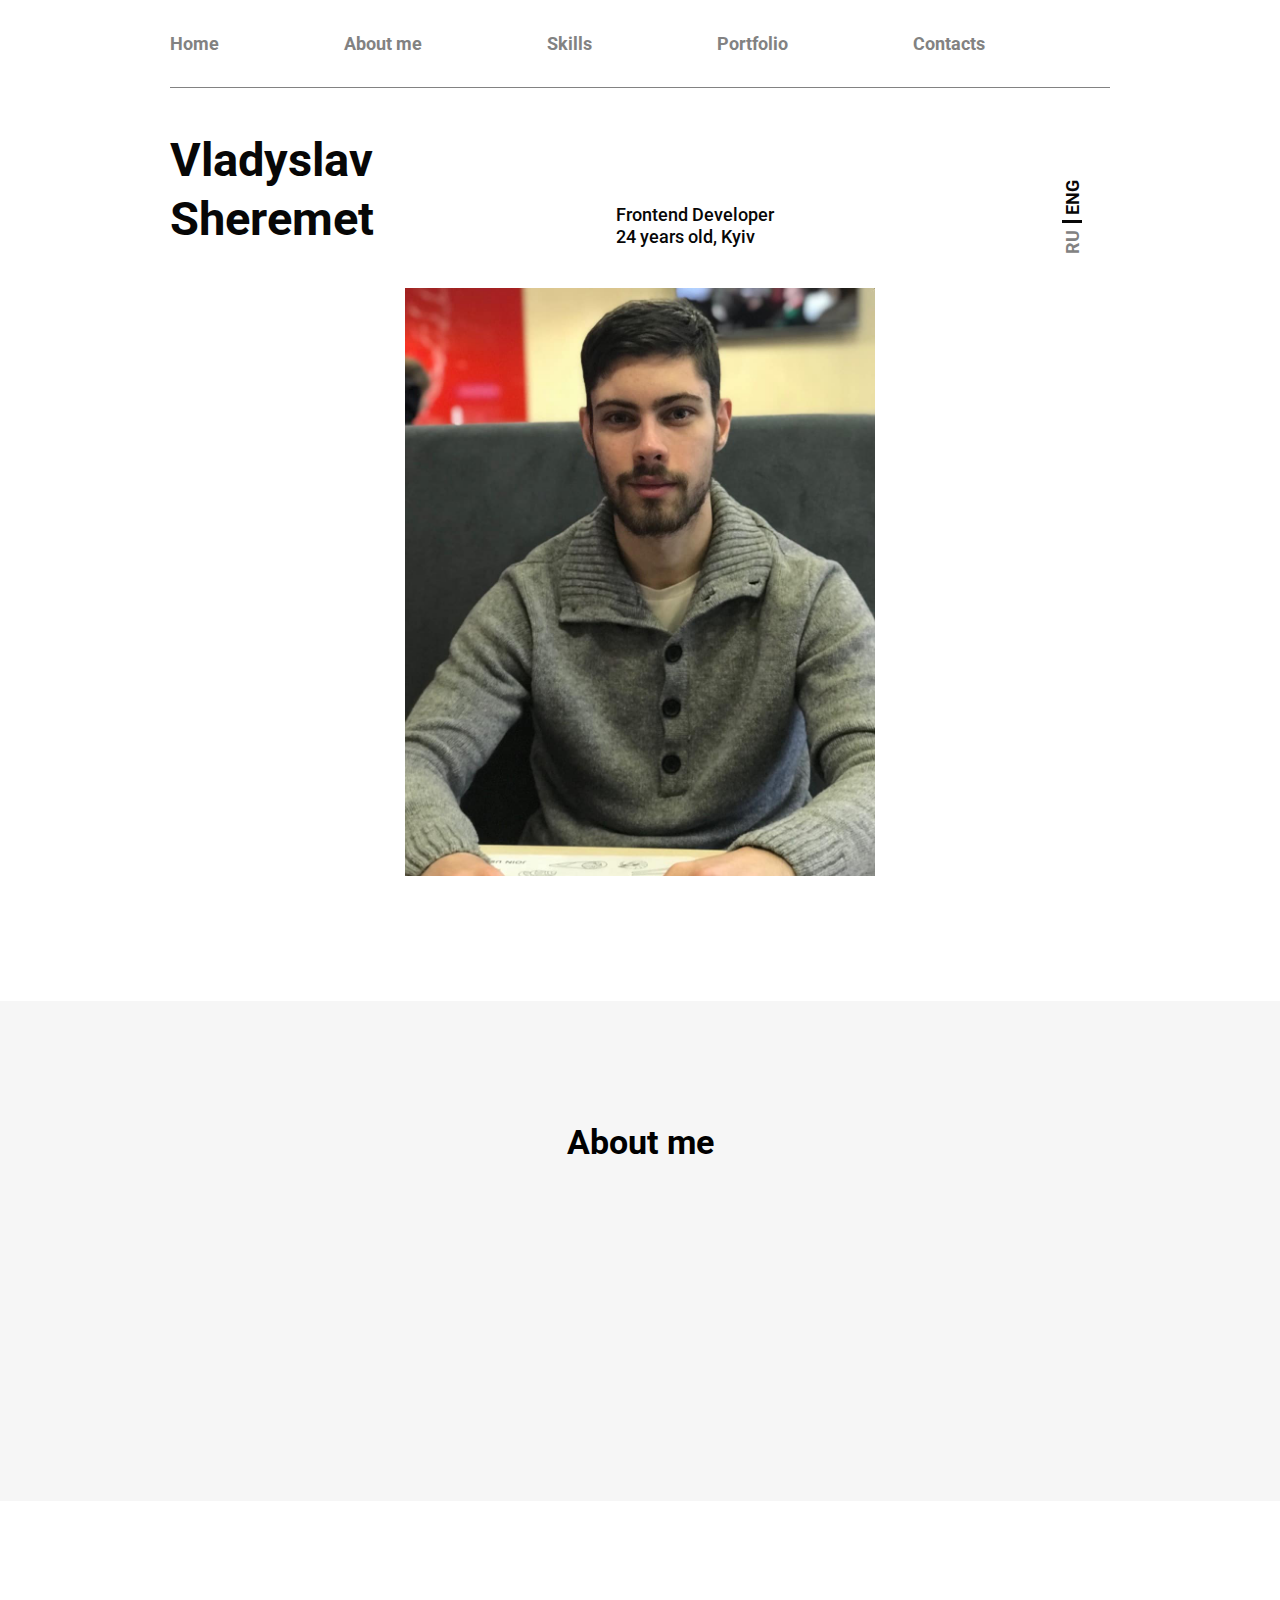
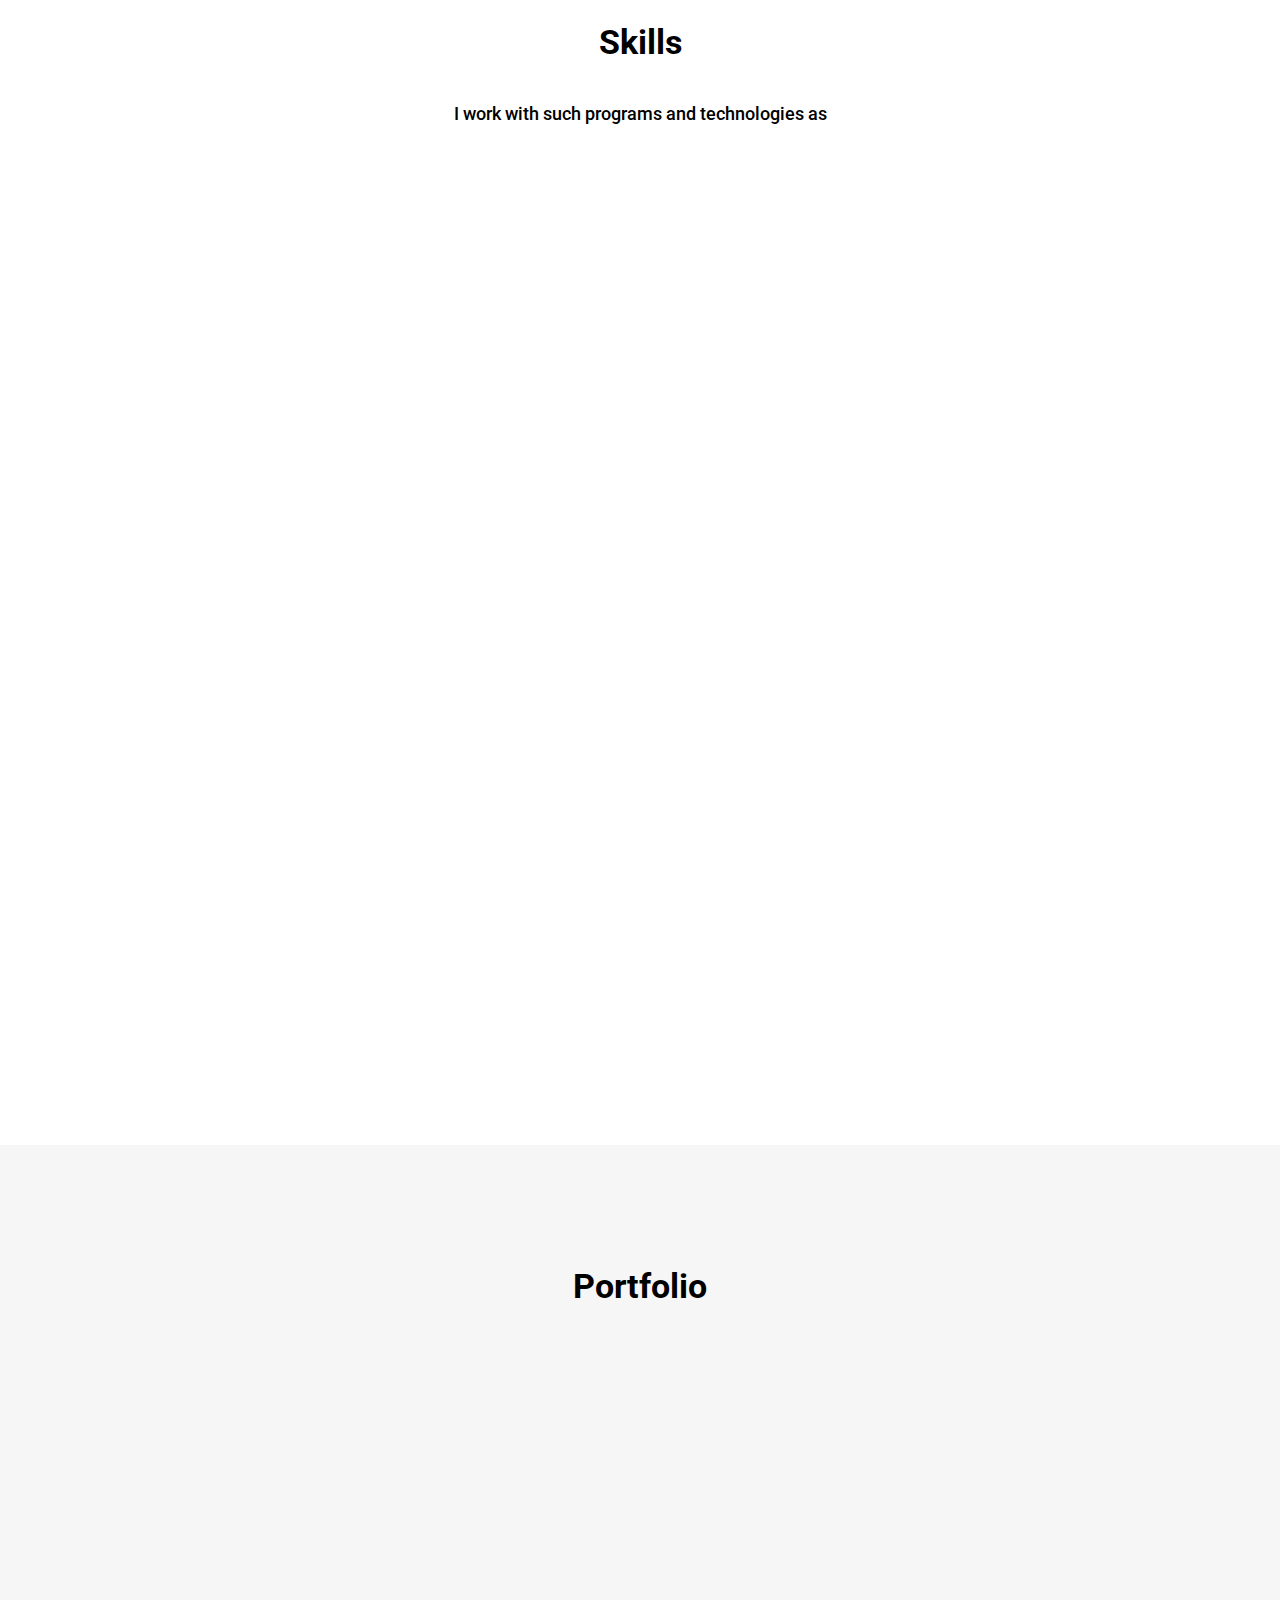
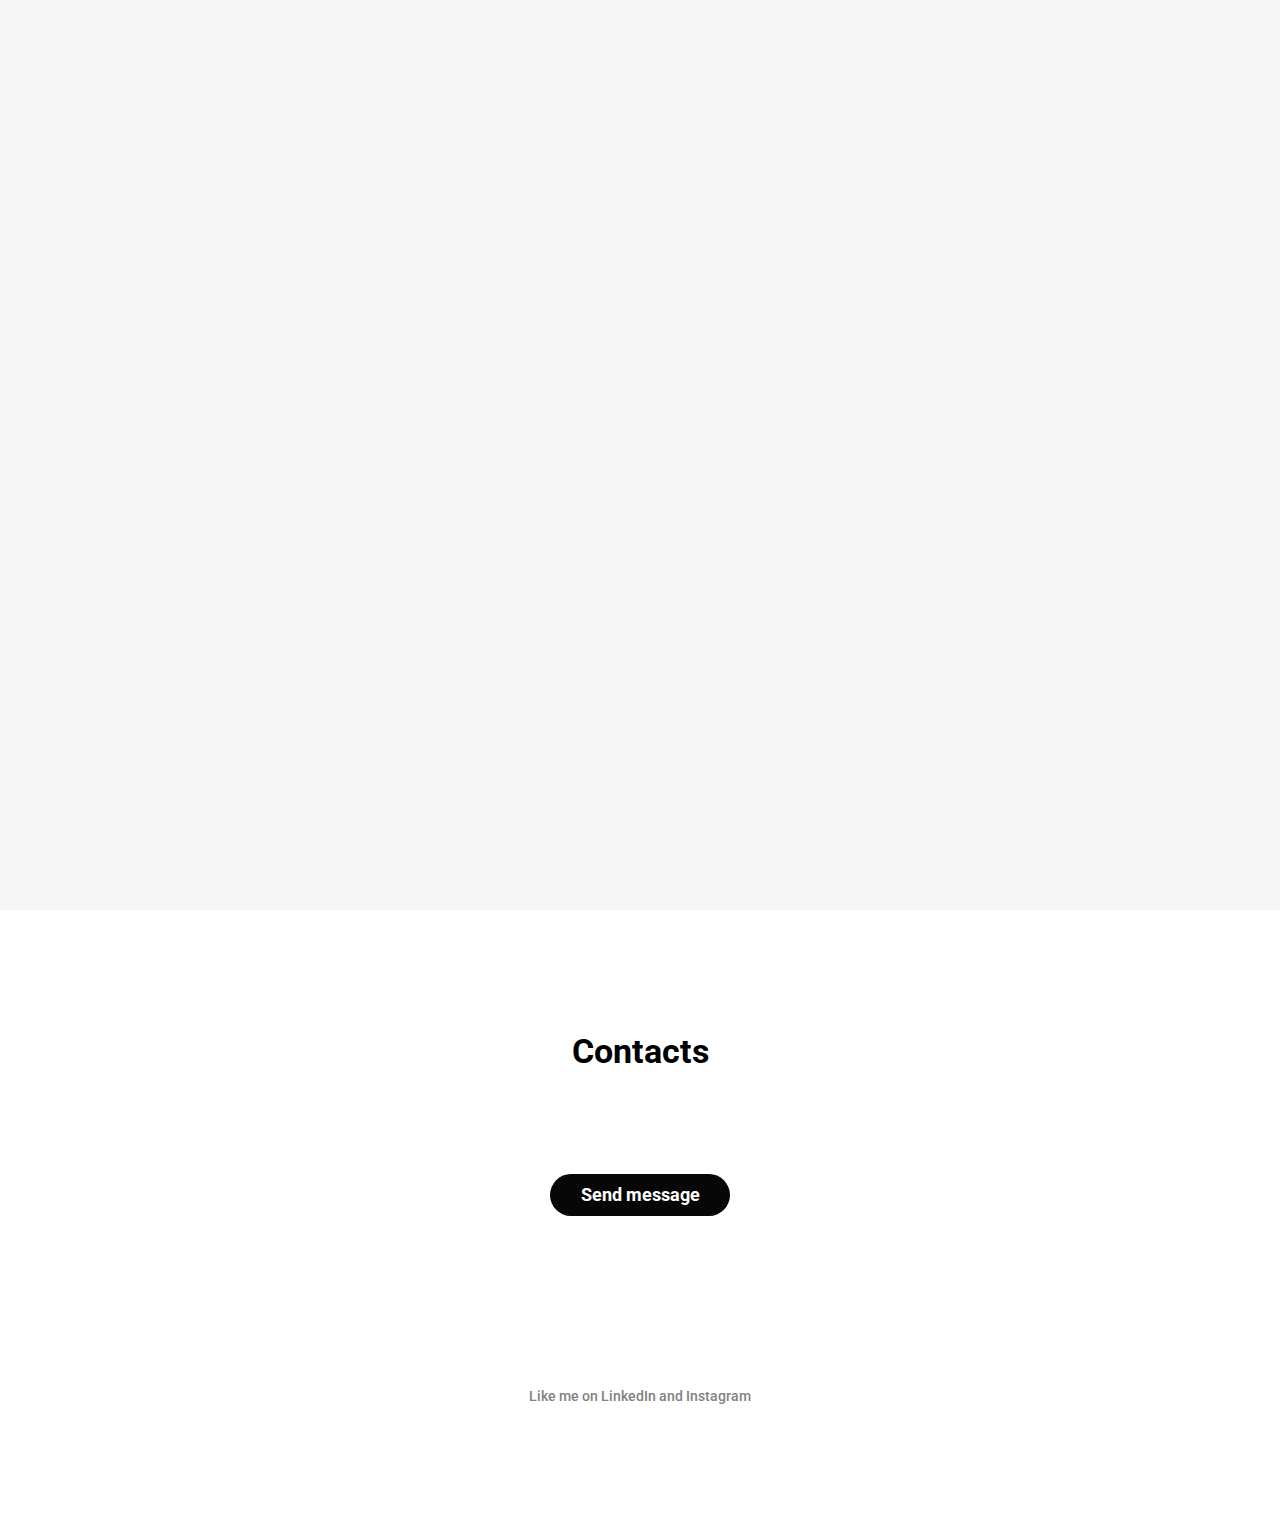
==== index.html @ 43b487a8 "text" ====
<!DOCTYPE html>
<html lang="en">
<head>
	<meta charset="UTF-8">
	<meta name="viewport" content="width=device-width, initial-scale=1.0">
	<title>Portfolio</title>
	<link rel="shortcut icon" type="image/ico" href="img/favicon.svg"/>
	<link href="https://fonts.googleapis.com/css2?family=Roboto:wght@500;700&display=swap&subset=cyrillic" rel="stylesheet">
	<link rel="stylesheet" href="css/libs.min.css">
	<link rel="stylesheet" href="css/main.min.css">
</head>
<body>
	<header class="header">
		<div class="container">
			<nav class="menu" id="menu">
				<div id="btn_menu" class="icon icon-reorder"></div>
				<ul>
					<li><a href="#">Home</a></li>
					<li><a href="#about">About me</a></li>
					<li><a href="#skills">Skills</a></li>
					<li><a href="#portfolio">Portfolio</a></li>
					<li><a href="#footer">Contacts</a></li>
					<li><div class="btn_wrapper_mob">
						<div class="btn_ru">
							<a class="exception" href="index_ru.html">RU</a>
						</div>
						<div class="btn_eng">
							<a href="#">ENG</a>
						</div>
					</div></li>
				</ul>
			</nav>
			<div class="main_info">
				<h1>Vladyslav Sheremet</h1>
				<div class="text_wrapper"><h2>Frontend Developer 24 years old, Kyiv</h2></div>
				<div class="btn_wrapper">
					<div class="btn_ru">
						<a href="index_ru.html">RU</a>
					</div>
					<div class="btn_eng">
						<a href="#">ENG</a>
					</div>
				</div>
			</div>
			<div class="img_wrapper"><img src="img/photo.jpg" alt=""></div>
		</div>
	</header>
	<section class="about" id="about">
		<div class="container flex_container">
			<h3>About me</h3>
			<p class="wow bounceInLeft">Hi, I'm Vlad - Frontend Developer from Kyiv. I'm interested in Web Development and everything connected with it. </p>
			<p class="wow bounceInRight">I'm working at my skills every day.</p>
			<p class="wow bounceInLeft">Ready to implement excellent projects with wonderful people.</p>
		</div>
	</section>
	<section class="skills" id="skills">
		<div class="container">
			<h3>Skills</h3>
			<p>I work with such programs and technologies as</p>
			<div class="skills_wrapper">
				<div class="item_skill wow bounceInLeft" id="html">
					<img src="img/html.png" alt="">
					<p>HTML 5</p>
					<div class="stars">
						<span class="icon icon-star"></span>
						<span class="icon icon-star"></span>
						<span class="icon icon-star"></span>
						<span class="icon icon-star"></span>
						<span class="icon icon-star default"></span>
					</div>
				</div>
				<div class="item_skill wow bounceInDown" id="css">
					<img src="img/css.png" alt="">
					<p>CSS 3</p>
					<div class="stars">
						<span class="icon icon-star"></span>
						<span class="icon icon-star"></span>
						<span class="icon icon-star"></span>
						<span class="icon icon-star"></span>
						<span class="icon icon-star default"></span>
					</div>
				</div>
				<div class="item_skill wow bounceInDown" id="js">
					<img src="img/js.png" alt="">
					<p>Java Script</p>
					<div class="stars">
						<span class="icon icon-star"></span>
						<span class="icon icon-star"></span>
						<span class="icon icon-star"></span>
						<span class="icon icon-star default"></span>
						<span class="icon icon-star default"></span>
					</div>
				</div>
				<div class="item_skill wow bounceInRight" id="git_hub">
					<img src="img/git_hub.png" alt="">
					<p>GitHub</p>
					<div class="stars">
						<span class="icon icon-star"></span>
						<span class="icon icon-star"></span>
						<span class="icon icon-star"></span>
						<span class="icon icon-star default"></span>
						<span class="icon icon-star default"></span>
					</div>
				</div>
				<div class="item_skill wow bounceInLeft" id="gulp">
					<img src="img/gulp.png" alt="">
					<p>Gulp</p>
					<div class="stars">
						<span class="icon icon-star"></span>
						<span class="icon icon-star"></span>
						<span class="icon icon-star"></span>
						<span class="icon icon-star default"></span>
						<span class="icon icon-star default"></span>
					</div>
				</div>
				<div class="item_skill wow bounceIn" id="bootstrap">
					<img src="img/bootstrap.png" alt="">
					<p>Bootstrap</p>
					<div class="stars">
						<span class="icon icon-star"></span>
						<span class="icon icon-star"></span>
						<span class="icon icon-star"></span>
						<span class="icon icon-star default"></span>
						<span class="icon icon-star default"></span>
					</div>
				</div>
				<div class="item_skill wow bounceIn" id="jquery">
					<img src="img/jquery.png" alt="">
					<p>JQuery</p>
					<div class="stars">
						<span class="icon icon-star"></span>
						<span class="icon icon-star"></span>
						<span class="icon icon-star"></span>
						<span class="icon icon-star default"></span>
						<span class="icon icon-star default"></span>
					</div>
				</div>
				<div class="item_skill wow bounceInRight" id="sass">
					<img src="img/sass.png" alt="">
					<p>SASS/SCSS</p>
					<div class="stars">
						<span class="icon icon-star"></span>
						<span class="icon icon-star"></span>
						<span class="icon icon-star"></span>
						<span class="icon icon-star default"></span>
						<span class="icon icon-star default"></span>
					</div>
				</div>
				<div class="item_skill wow bounceInUp" id="seo">
					<img src="img/seo.png" alt="">
					<p>SEO</p>
					<div class="stars">
						<span class="icon icon-star"></span>
						<span class="icon icon-star"></span>
						<span class="icon icon-star"></span>
						<span class="icon icon-star default"></span>
						<span class="icon icon-star default"></span>
					</div>
				</div>
			</div>
		</div>
	</section>
	<section class="portfolio" id="portfolio">
		<div class="container flex_container">
			<h3>Portfolio</h3>
			<div class="site wow bounceInLeft">
				<a href="https://vladyslav-sheremet.github.io/portfolio_1.github.io/" target="blanck"><img src="img/work_1.png" alt=""></a>
				<p>site</p>
			</div>
			<div class="site wow bounceInRight">
				<a href="https://vladyslav-sheremet.github.io/" target="blanck"><img src="img/work_2.png" alt=""></a>
				<p>site</p>
			</div>
		</div>
	</section>
	<footer class="footer" id="footer">
		<div class="container flex_container">
			<h3>Contacts</h3>
			<p class="wow tada">Want to know more or just chat? You are welcome!</p>
			<!-- <button>Send message</button> -->
			<a class="popup-with-form" href="#test-form">Send message</a>
			<ul>
				<li class="wow rotateIn"><a href="https://www.linkedin.com/in/владислав-шеремет-409b06158" class="icon icon-linkedin" target="blanck"></a></li>
				<li class="wow rotateIn"><a href="https://instagram.com/sheremet_vladislav?igshid=1hrshba5oxp11" class="icon icon-instagram" target="blanck"></a></li>
			</ul>
			<div class="text">Like me on LinkedIn and Instagram</div>
		</div>
	</footer>
	<form id="test-form" class="mfp-hide white-popup-block" action="https://formspree.io/vladyslavsheremetdeveloper@gmail.com" method="POST">
		<h4>Feedback Form</h4>
		<input type="text" placeholder="enter your name" name="user_name">
		<input type="email" placeholder="enter your email" name="user_email">
		<textarea placeholder="enter your text" name="user_text"></textarea>
		<input type="submit" value="send message">
		
	</form>
	<script src="https://ajax.googleapis.com/ajax/libs/jquery/3.4.1/jquery.min.js"></script>
	<script src="js/libs.min.js"></script>
	<script src="js/main.min.js"></script>
</body>
</html>
---- css/libs.min.css ----
/*!
Animate.css - http://daneden.me/animate
Licensed under the MIT license

Copyright (c) 2013 Daniel Eden

Permission is hereby granted, free of charge, to any person obtaining a copy of this software and associated documentation files (the "Software"), to deal in the Software without restriction, including without limitation the rights to use, copy, modify, merge, publish, distribute, sublicense, and/or sell copies of the Software, and to permit persons to whom the Software is furnished to do so, subject to the following conditions:

The above copyright notice and this permission notice shall be included in all copies or substantial portions of the Software.

THE SOFTWARE IS PROVIDED "AS IS", WITHOUT WARRANTY OF ANY KIND, EXPRESS OR IMPLIED, INCLUDING BUT NOT LIMITED TO THE WARRANTIES OF MERCHANTABILITY, FITNESS FOR A PARTICULAR PURPOSE AND NONINFRINGEMENT. IN NO EVENT SHALL THE AUTHORS OR COPYRIGHT HOLDERS BE LIABLE FOR ANY CLAIM, DAMAGES OR OTHER LIABILITY, WHETHER IN AN ACTION OF CONTRACT, TORT OR OTHERWISE, ARISING FROM, OUT OF OR IN CONNECTION WITH THE SOFTWARE OR THE USE OR OTHER DEALINGS IN THE SOFTWARE.
*/.animated{-webkit-animation-duration:1s;animation-duration:1s;-webkit-animation-fill-mode:both;animation-fill-mode:both}.animated.hinge{-webkit-animation-duration:2s;animation-duration:2s}@-webkit-keyframes bounce{0%,20%,50%,80%,100%{transform:translateY(0)}40%{transform:translateY(-30px)}60%{transform:translateY(-15px)}}@keyframes bounce{0%,20%,50%,80%,100%{transform:translateY(0)}40%{transform:translateY(-30px)}60%{transform:translateY(-15px)}}.bounce{-webkit-animation-name:bounce;animation-name:bounce}@-webkit-keyframes flash{0%,50%,100%{opacity:1}25%,75%{opacity:0}}@keyframes flash{0%,50%,100%{opacity:1}25%,75%{opacity:0}}.flash{-webkit-animation-name:flash;animation-name:flash}@-webkit-keyframes pulse{0%{transform:scale(1)}50%{transform:scale(1.1)}100%{transform:scale(1)}}@keyframes pulse{0%{transform:scale(1)}50%{transform:scale(1.1)}100%{transform:scale(1)}}.pulse{-webkit-animation-name:pulse;animation-name:pulse}@-webkit-keyframes shake{0%,100%{transform:translateX(0)}10%,30%,50%,70%,90%{transform:translateX(-10px)}20%,40%,60%,80%{transform:translateX(10px)}}@keyframes shake{0%,100%{transform:translateX(0)}10%,30%,50%,70%,90%{transform:translateX(-10px)}20%,40%,60%,80%{transform:translateX(10px)}}.shake{-webkit-animation-name:shake;animation-name:shake}@-webkit-keyframes swing{20%{transform:rotate(15deg)}40%{transform:rotate(-10deg)}60%{transform:rotate(5deg)}80%{transform:rotate(-5deg)}100%{transform:rotate(0deg)}}@keyframes swing{20%{transform:rotate(15deg)}40%{transform:rotate(-10deg)}60%{transform:rotate(5deg)}80%{transform:rotate(-5deg)}100%{transform:rotate(0deg)}}.swing{transform-origin:top center;-webkit-animation-name:swing;animation-name:swing}@-webkit-keyframes tada{0%{transform:scale(1)}10%,20%{transform:scale(0.9) rotate(-3deg)}30%,50%,70%,90%{transform:scale(1.1) rotate(3deg)}40%,60%,80%{transform:scale(1.1) rotate(-3deg)}100%{transform:scale(1) rotate(0)}}@keyframes tada{0%{transform:scale(1)}10%,20%{transform:scale(0.9) rotate(-3deg)}30%,50%,70%,90%{transform:scale(1.1) rotate(3deg)}40%,60%,80%{transform:scale(1.1) rotate(-3deg)}100%{transform:scale(1) rotate(0)}}.tada{-webkit-animation-name:tada;animation-name:tada}@-webkit-keyframes wobble{0%{transform:translateX(0%)}15%{transform:translateX(-25%) rotate(-5deg)}30%{transform:translateX(20%) rotate(3deg)}45%{transform:translateX(-15%) rotate(-3deg)}60%{transform:translateX(10%) rotate(2deg)}75%{transform:translateX(-5%) rotate(-1deg)}100%{transform:translateX(0%)}}@keyframes wobble{0%{transform:translateX(0%)}15%{transform:translateX(-25%) rotate(-5deg)}30%{transform:translateX(20%) rotate(3deg)}45%{transform:translateX(-15%) rotate(-3deg)}60%{transform:translateX(10%) rotate(2deg)}75%{transform:translateX(-5%) rotate(-1deg)}100%{transform:translateX(0%)}}.wobble{-webkit-animation-name:wobble;animation-name:wobble}@-webkit-keyframes bounceIn{0%{opacity:0;transform:scale(0.3)}50%{opacity:1;transform:scale(1.05)}70%{transform:scale(0.9)}100%{transform:scale(1)}}@keyframes bounceIn{0%{opacity:0;transform:scale(0.3)}50%{opacity:1;transform:scale(1.05)}70%{transform:scale(0.9)}100%{transform:scale(1)}}.bounceIn{-webkit-animation-name:bounceIn;animation-name:bounceIn}@-webkit-keyframes bounceInDown{0%{opacity:0;transform:translateY(-2000px)}60%{opacity:1;transform:translateY(30px)}80%{transform:translateY(-10px)}100%{transform:translateY(0)}}@keyframes bounceInDown{0%{opacity:0;transform:translateY(-2000px)}60%{opacity:1;transform:translateY(30px)}80%{transform:translateY(-10px)}100%{transform:translateY(0)}}.bounceInDown{-webkit-animation-name:bounceInDown;animation-name:bounceInDown}@-webkit-keyframes bounceInLeft{0%{opacity:0;transform:translateX(-2000px)}60%{opacity:1;transform:translateX(30px)}80%{transform:translateX(-10px)}100%{transform:translateX(0)}}@keyframes bounceInLeft{0%{opacity:0;transform:translateX(-2000px)}60%{opacity:1;transform:translateX(30px)}80%{transform:translateX(-10px)}100%{transform:translateX(0)}}.bounceInLeft{-webkit-animation-name:bounceInLeft;animation-name:bounceInLeft}@-webkit-keyframes bounceInRight{0%{opacity:0;transform:translateX(2000px)}60%{opacity:1;transform:translateX(-30px)}80%{transform:translateX(10px)}100%{transform:translateX(0)}}@keyframes bounceInRight{0%{opacity:0;transform:translateX(2000px)}60%{opacity:1;transform:translateX(-30px)}80%{transform:translateX(10px)}100%{transform:translateX(0)}}.bounceInRight{-webkit-animation-name:bounceInRight;animation-name:bounceInRight}@-webkit-keyframes bounceInUp{0%{opacity:0;transform:translateY(2000px)}60%{opacity:1;transform:translateY(-30px)}80%{transform:translateY(10px)}100%{transform:translateY(0)}}@keyframes bounceInUp{0%{opacity:0;transform:translateY(2000px)}60%{opacity:1;transform:translateY(-30px)}80%{transform:translateY(10px)}100%{transform:translateY(0)}}.bounceInUp{-webkit-animation-name:bounceInUp;animation-name:bounceInUp}@-webkit-keyframes bounceOut{0%{transform:scale(1)}25%{transform:scale(0.95)}50%{opacity:1;transform:scale(1.1)}100%{opacity:0;transform:scale(0.3)}}@keyframes bounceOut{0%{transform:scale(1)}25%{transform:scale(0.95)}50%{opacity:1;transform:scale(1.1)}100%{opacity:0;transform:scale(0.3)}}.bounceOut{-webkit-animation-name:bounceOut;animation-name:bounceOut}@-webkit-keyframes bounceOutDown{0%{transform:translateY(0)}20%{opacity:1;transform:translateY(-20px)}100%{opacity:0;transform:translateY(2000px)}}@keyframes bounceOutDown{0%{transform:translateY(0)}20%{opacity:1;transform:translateY(-20px)}100%{opacity:0;transform:translateY(2000px)}}.bounceOutDown{-webkit-animation-name:bounceOutDown;animation-name:bounceOutDown}@-webkit-keyframes bounceOutLeft{0%{transform:translateX(0)}20%{opacity:1;transform:translateX(20px)}100%{opacity:0;transform:translateX(-2000px)}}@keyframes bounceOutLeft{0%{transform:translateX(0)}20%{opacity:1;transform:translateX(20px)}100%{opacity:0;transform:translateX(-2000px)}}.bounceOutLeft{-webkit-animation-name:bounceOutLeft;animation-name:bounceOutLeft}@-webkit-keyframes bounceOutRight{0%{transform:translateX(0)}20%{opacity:1;transform:translateX(-20px)}100%{opacity:0;transform:translateX(2000px)}}@keyframes bounceOutRight{0%{transform:translateX(0)}20%{opacity:1;transform:translateX(-20px)}100%{opacity:0;transform:translateX(2000px)}}.bounceOutRight{-webkit-animation-name:bounceOutRight;animation-name:bounceOutRight}@-webkit-keyframes bounceOutUp{0%{transform:translateY(0)}20%{opacity:1;transform:translateY(20px)}100%{opacity:0;transform:translateY(-2000px)}}@keyframes bounceOutUp{0%{transform:translateY(0)}20%{opacity:1;transform:translateY(20px)}100%{opacity:0;transform:translateY(-2000px)}}.bounceOutUp{-webkit-animation-name:bounceOutUp;animation-name:bounceOutUp}@-webkit-keyframes fadeIn{0%{opacity:0}100%{opacity:1}}@keyframes fadeIn{0%{opacity:0}100%{opacity:1}}.fadeIn{-webkit-animation-name:fadeIn;animation-name:fadeIn}@-webkit-keyframes fadeInDown{0%{opacity:0;transform:translateY(-20px)}100%{opacity:1;transform:translateY(0)}}@keyframes fadeInDown{0%{opacity:0;transform:translateY(-20px)}100%{opacity:1;transform:translateY(0)}}.fadeInDown{-webkit-animation-name:fadeInDown;animation-name:fadeInDown}@-webkit-keyframes fadeInDownBig{0%{opacity:0;transform:translateY(-2000px)}100%{opacity:1;transform:translateY(0)}}@keyframes fadeInDownBig{0%{opacity:0;transform:translateY(-2000px)}100%{opacity:1;transform:translateY(0)}}.fadeInDownBig{-webkit-animation-name:fadeInDownBig;animation-name:fadeInDownBig}@-webkit-keyframes fadeInLeft{0%{opacity:0;transform:translateX(-20px)}100%{opacity:1;transform:translateX(0)}}@keyframes fadeInLeft{0%{opacity:0;transform:translateX(-20px)}100%{opacity:1;transform:translateX(0)}}.fadeInLeft{-webkit-animation-name:fadeInLeft;animation-name:fadeInLeft}@-webkit-keyframes fadeInLeftBig{0%{opacity:0;transform:translateX(-2000px)}100%{opacity:1;transform:translateX(0)}}@keyframes fadeInLeftBig{0%{opacity:0;transform:translateX(-2000px)}100%{opacity:1;transform:translateX(0)}}.fadeInLeftBig{-webkit-animation-name:fadeInLeftBig;animation-name:fadeInLeftBig}@-webkit-keyframes fadeInRight{0%{opacity:0;transform:translateX(20px)}100%{opacity:1;transform:translateX(0)}}@keyframes fadeInRight{0%{opacity:0;transform:translateX(20px)}100%{opacity:1;transform:translateX(0)}}.fadeInRight{-webkit-animation-name:fadeInRight;animation-name:fadeInRight}@-webkit-keyframes fadeInRightBig{0%{opacity:0;transform:translateX(2000px)}100%{opacity:1;transform:translateX(0)}}@keyframes fadeInRightBig{0%{opacity:0;transform:translateX(2000px)}100%{opacity:1;transform:translateX(0)}}.fadeInRightBig{-webkit-animation-name:fadeInRightBig;animation-name:fadeInRightBig}@-webkit-keyframes fadeInUp{0%{opacity:0;transform:translateY(20px)}100%{opacity:1;transform:translateY(0)}}@keyframes fadeInUp{0%{opacity:0;transform:translateY(20px)}100%{opacity:1;transform:translateY(0)}}.fadeInUp{-webkit-animation-name:fadeInUp;animation-name:fadeInUp}@-webkit-keyframes fadeInUpBig{0%{opacity:0;transform:translateY(2000px)}100%{opacity:1;transform:translateY(0)}}@keyframes fadeInUpBig{0%{opacity:0;transform:translateY(2000px)}100%{opacity:1;transform:translateY(0)}}.fadeInUpBig{-webkit-animation-name:fadeInUpBig;animation-name:fadeInUpBig}@-webkit-keyframes fadeOut{0%{opacity:1}100%{opacity:0}}@keyframes fadeOut{0%{opacity:1}100%{opacity:0}}.fadeOut{-webkit-animation-name:fadeOut;animation-name:fadeOut}@-webkit-keyframes fadeOutDown{0%{opacity:1;transform:translateY(0)}100%{opacity:0;transform:translateY(20px)}}@keyframes fadeOutDown{0%{opacity:1;transform:translateY(0)}100%{opacity:0;transform:translateY(20px)}}.fadeOutDown{-webkit-animation-name:fadeOutDown;animation-name:fadeOutDown}@-webkit-keyframes fadeOutDownBig{0%{opacity:1;transform:translateY(0)}100%{opacity:0;transform:translateY(2000px)}}@keyframes fadeOutDownBig{0%{opacity:1;transform:translateY(0)}100%{opacity:0;transform:translateY(2000px)}}.fadeOutDownBig{-webkit-animation-name:fadeOutDownBig;animation-name:fadeOutDownBig}@-webkit-keyframes fadeOutLeft{0%{opacity:1;transform:translateX(0)}100%{opacity:0;transform:translateX(-20px)}}@keyframes fadeOutLeft{0%{opacity:1;transform:translateX(0)}100%{opacity:0;transform:translateX(-20px)}}.fadeOutLeft{-webkit-animation-name:fadeOutLeft;animation-name:fadeOutLeft}@-webkit-keyframes fadeOutLeftBig{0%{opacity:1;transform:translateX(0)}100%{opacity:0;transform:translateX(-2000px)}}@keyframes fadeOutLeftBig{0%{opacity:1;transform:translateX(0)}100%{opacity:0;transform:translateX(-2000px)}}.fadeOutLeftBig{-webkit-animation-name:fadeOutLeftBig;animation-name:fadeOutLeftBig}@-webkit-keyframes fadeOutRight{0%{opacity:1;transform:translateX(0)}100%{opacity:0;transform:translateX(20px)}}@keyframes fadeOutRight{0%{opacity:1;transform:translateX(0)}100%{opacity:0;transform:translateX(20px)}}.fadeOutRight{-webkit-animation-name:fadeOutRight;animation-name:fadeOutRight}@-webkit-keyframes fadeOutRightBig{0%{opacity:1;transform:translateX(0)}100%{opacity:0;transform:translateX(2000px)}}@keyframes fadeOutRightBig{0%{opacity:1;transform:translateX(0)}100%{opacity:0;transform:translateX(2000px)}}.fadeOutRightBig{-webkit-animation-name:fadeOutRightBig;animation-name:fadeOutRightBig}@-webkit-keyframes fadeOutUp{0%{opacity:1;transform:translateY(0)}100%{opacity:0;transform:translateY(-20px)}}@keyframes fadeOutUp{0%{opacity:1;transform:translateY(0)}100%{opacity:0;transform:translateY(-20px)}}.fadeOutUp{-webkit-animation-name:fadeOutUp;animation-name:fadeOutUp}@-webkit-keyframes fadeOutUpBig{0%{opacity:1;transform:translateY(0)}100%{opacity:0;transform:translateY(-2000px)}}@keyframes fadeOutUpBig{0%{opacity:1;transform:translateY(0)}100%{opacity:0;transform:translateY(-2000px)}}.fadeOutUpBig{-webkit-animation-name:fadeOutUpBig;animation-name:fadeOutUpBig}@-webkit-keyframes flip{0%{transform:perspective(400px) translateZ(0) rotateY(0) scale(1);-webkit-animation-timing-function:ease-out;animation-timing-function:ease-out}40%{transform:perspective(400px) translateZ(150px) rotateY(170deg) scale(1);-webkit-animation-timing-function:ease-out;animation-timing-function:ease-out}50%{transform:perspective(400px) translateZ(150px) rotateY(190deg) scale(1);-webkit-animation-timing-function:ease-in;animation-timing-function:ease-in}80%{transform:perspective(400px) translateZ(0) rotateY(360deg) scale(0.95);-webkit-animation-timing-function:ease-in;animation-timing-function:ease-in}100%{transform:perspective(400px) translateZ(0) rotateY(360deg) scale(1);-webkit-animation-timing-function:ease-in;animation-timing-function:ease-in}}@keyframes flip{0%{transform:perspective(400px) translateZ(0) rotateY(0) scale(1);-webkit-animation-timing-function:ease-out;animation-timing-function:ease-out}40%{transform:perspective(400px) translateZ(150px) rotateY(170deg) scale(1);-webkit-animation-timing-function:ease-out;animation-timing-function:ease-out}50%{transform:perspective(400px) translateZ(150px) rotateY(190deg) scale(1);-webkit-animation-timing-function:ease-in;animation-timing-function:ease-in}80%{transform:perspective(400px) translateZ(0) rotateY(360deg) scale(0.95);-webkit-animation-timing-function:ease-in;animation-timing-function:ease-in}100%{transform:perspective(400px) translateZ(0) rotateY(360deg) scale(1);-webkit-animation-timing-function:ease-in;animation-timing-function:ease-in}}.animated.flip{-webkit-backface-visibility:visible;backface-visibility:visible;-webkit-animation-name:flip;animation-name:flip}@-webkit-keyframes flipInX{0%{transform:perspective(400px) rotateX(90deg);opacity:0}40%{transform:perspective(400px) rotateX(-10deg)}70%{transform:perspective(400px) rotateX(10deg)}100%{transform:perspective(400px) rotateX(0deg);opacity:1}}@keyframes flipInX{0%{transform:perspective(400px) rotateX(90deg);opacity:0}40%{transform:perspective(400px) rotateX(-10deg)}70%{transform:perspective(400px) rotateX(10deg)}100%{transform:perspective(400px) rotateX(0deg);opacity:1}}.flipInX{-webkit-backface-visibility:visible !important;backface-visibility:visible !important;-webkit-animation-name:flipInX;animation-name:flipInX}@-webkit-keyframes flipInY{0%{transform:perspective(400px) rotateY(90deg);opacity:0}40%{transform:perspective(400px) rotateY(-10deg)}70%{transform:perspective(400px) rotateY(10deg)}100%{transform:perspective(400px) rotateY(0deg);opacity:1}}@keyframes flipInY{0%{transform:perspective(400px) rotateY(90deg);opacity:0}40%{transform:perspective(400px) rotateY(-10deg)}70%{transform:perspective(400px) rotateY(10deg)}100%{transform:perspective(400px) rotateY(0deg);opacity:1}}.flipInY{-webkit-backface-visibility:visible !important;backface-visibility:visible !important;-webkit-animation-name:flipInY;animation-name:flipInY}@-webkit-keyframes flipOutX{0%{transform:perspective(400px) rotateX(0deg);opacity:1}100%{transform:perspective(400px) rotateX(90deg);opacity:0}}@keyframes flipOutX{0%{transform:perspective(400px) rotateX(0deg);opacity:1}100%{transform:perspective(400px) rotateX(90deg);opacity:0}}.flipOutX{-webkit-animation-name:flipOutX;animation-name:flipOutX;-webkit-backface-visibility:visible !important;backface-visibility:visible !important}@-webkit-keyframes flipOutY{0%{transform:perspective(400px) rotateY(0deg);opacity:1}100%{transform:perspective(400px) rotateY(90deg);opacity:0}}@keyframes flipOutY{0%{transform:perspective(400px) rotateY(0deg);opacity:1}100%{transform:perspective(400px) rotateY(90deg);opacity:0}}.flipOutY{-webkit-backface-visibility:visible !important;backface-visibility:visible !important;-webkit-animation-name:flipOutY;animation-name:flipOutY}@-webkit-keyframes lightSpeedIn{0%{transform:translateX(100%) skewX(-30deg);opacity:0}60%{transform:translateX(-20%) skewX(30deg);opacity:1}80%{transform:translateX(0%) skewX(-15deg);opacity:1}100%{transform:translateX(0%) skewX(0deg);opacity:1}}@keyframes lightSpeedIn{0%{transform:translateX(100%) skewX(-30deg);opacity:0}60%{transform:translateX(-20%) skewX(30deg);opacity:1}80%{transform:translateX(0%) skewX(-15deg);opacity:1}100%{transform:translateX(0%) skewX(0deg);opacity:1}}.lightSpeedIn{-webkit-animation-name:lightSpeedIn;animation-name:lightSpeedIn;-webkit-animation-timing-function:ease-out;animation-timing-function:ease-out}@-webkit-keyframes lightSpeedOut{0%{transform:translateX(0%) skewX(0deg);opacity:1}100%{transform:translateX(100%) skewX(-30deg);opacity:0}}@keyframes lightSpeedOut{0%{transform:translateX(0%) skewX(0deg);opacity:1}100%{transform:translateX(100%) skewX(-30deg);opacity:0}}.lightSpeedOut{-webkit-animation-name:lightSpeedOut;animation-name:lightSpeedOut;-webkit-animation-timing-function:ease-in;animation-timing-function:ease-in}@-webkit-keyframes rotateIn{0%{transform-origin:center center;transform:rotate(-200deg);opacity:0}100%{transform-origin:center center;transform:rotate(0);opacity:1}}@keyframes rotateIn{0%{transform-origin:center center;transform:rotate(-200deg);opacity:0}100%{transform-origin:center center;transform:rotate(0);opacity:1}}.rotateIn{-webkit-animation-name:rotateIn;animation-name:rotateIn}@-webkit-keyframes rotateInDownLeft{0%{transform-origin:left bottom;transform:rotate(-90deg);opacity:0}100%{transform-origin:left bottom;transform:rotate(0);opacity:1}}@keyframes rotateInDownLeft{0%{transform-origin:left bottom;transform:rotate(-90deg);opacity:0}100%{transform-origin:left bottom;transform:rotate(0);opacity:1}}.rotateInDownLeft{-webkit-animation-name:rotateInDownLeft;animation-name:rotateInDownLeft}@-webkit-keyframes rotateInDownRight{0%{transform-origin:right bottom;transform:rotate(90deg);opacity:0}100%{transform-origin:right bottom;transform:rotate(0);opacity:1}}@keyframes rotateInDownRight{0%{transform-origin:right bottom;transform:rotate(90deg);opacity:0}100%{transform-origin:right bottom;transform:rotate(0);opacity:1}}.rotateInDownRight{-webkit-animation-name:rotateInDownRight;animation-name:rotateInDownRight}@-webkit-keyframes rotateInUpLeft{0%{transform-origin:left bottom;transform:rotate(90deg);opacity:0}100%{transform-origin:left bottom;transform:rotate(0);opacity:1}}@keyframes rotateInUpLeft{0%{transform-origin:left bottom;transform:rotate(90deg);opacity:0}100%{transform-origin:left bottom;transform:rotate(0);opacity:1}}.rotateInUpLeft{-webkit-animation-name:rotateInUpLeft;animation-name:rotateInUpLeft}@-webkit-keyframes rotateInUpRight{0%{transform-origin:right bottom;transform:rotate(-90deg);opacity:0}100%{transform-origin:right bottom;transform:rotate(0);opacity:1}}@keyframes rotateInUpRight{0%{transform-origin:right bottom;transform:rotate(-90deg);opacity:0}100%{transform-origin:right bottom;transform:rotate(0);opacity:1}}.rotateInUpRight{-webkit-animation-name:rotateInUpRight;animation-name:rotateInUpRight}@-webkit-keyframes rotateOut{0%{transform-origin:center center;transform:rotate(0);opacity:1}100%{transform-origin:center center;transform:rotate(200deg);opacity:0}}@keyframes rotateOut{0%{transform-origin:center center;transform:rotate(0);opacity:1}100%{transform-origin:center center;transform:rotate(200deg);opacity:0}}.rotateOut{-webkit-animation-name:rotateOut;animation-name:rotateOut}@-webkit-keyframes rotateOutDownLeft{0%{transform-origin:left bottom;transform:rotate(0);opacity:1}100%{transform-origin:left bottom;transform:rotate(90deg);opacity:0}}@keyframes rotateOutDownLeft{0%{transform-origin:left bottom;transform:rotate(0);opacity:1}100%{transform-origin:left bottom;transform:rotate(90deg);opacity:0}}.rotateOutDownLeft{-webkit-animation-name:rotateOutDownLeft;animation-name:rotateOutDownLeft}@-webkit-keyframes rotateOutDownRight{0%{transform-origin:right bottom;transform:rotate(0);opacity:1}100%{transform-origin:right bottom;transform:rotate(-90deg);opacity:0}}@keyframes rotateOutDownRight{0%{transform-origin:right bottom;transform:rotate(0);opacity:1}100%{transform-origin:right bottom;transform:rotate(-90deg);opacity:0}}.rotateOutDownRight{-webkit-animation-name:rotateOutDownRight;animation-name:rotateOutDownRight}@-webkit-keyframes rotateOutUpLeft{0%{transform-origin:left bottom;transform:rotate(0);opacity:1}100%{transform-origin:left bottom;transform:rotate(-90deg);opacity:0}}@keyframes rotateOutUpLeft{0%{transform-origin:left bottom;transform:rotate(0);opacity:1}100%{transform-origin:left bottom;transform:rotate(-90deg);opacity:0}}.rotateOutUpLeft{-webkit-animation-name:rotateOutUpLeft;animation-name:rotateOutUpLeft}@-webkit-keyframes rotateOutUpRight{0%{transform-origin:right bottom;transform:rotate(0);opacity:1}100%{transform-origin:right bottom;transform:rotate(90deg);opacity:0}}@keyframes rotateOutUpRight{0%{transform-origin:right bottom;transform:rotate(0);opacity:1}100%{transform-origin:right bottom;transform:rotate(90deg);opacity:0}}.rotateOutUpRight{-webkit-animation-name:rotateOutUpRight;animation-name:rotateOutUpRight}@-webkit-keyframes slideInDown{0%{opacity:0;transform:translateY(-2000px)}100%{transform:translateY(0)}}@keyframes slideInDown{0%{opacity:0;transform:translateY(-2000px)}100%{transform:translateY(0)}}.slideInDown{-webkit-animation-name:slideInDown;animation-name:slideInDown}@-webkit-keyframes slideInLeft{0%{opacity:0;transform:translateX(-2000px)}100%{transform:translateX(0)}}@keyframes slideInLeft{0%{opacity:0;transform:translateX(-2000px)}100%{transform:translateX(0)}}.slideInLeft{-webkit-animation-name:slideInLeft;animation-name:slideInLeft}@-webkit-keyframes slideInRight{0%{opacity:0;transform:translateX(2000px)}100%{transform:translateX(0)}}@keyframes slideInRight{0%{opacity:0;transform:translateX(2000px)}100%{transform:translateX(0)}}.slideInRight{-webkit-animation-name:slideInRight;animation-name:slideInRight}@-webkit-keyframes slideOutLeft{0%{transform:translateX(0)}100%{opacity:0;transform:translateX(-2000px)}}@keyframes slideOutLeft{0%{transform:translateX(0)}100%{opacity:0;transform:translateX(-2000px)}}.slideOutLeft{-webkit-animation-name:slideOutLeft;animation-name:slideOutLeft}@-webkit-keyframes slideOutRight{0%{transform:translateX(0)}100%{opacity:0;transform:translateX(2000px)}}@keyframes slideOutRight{0%{transform:translateX(0)}100%{opacity:0;transform:translateX(2000px)}}.slideOutRight{-webkit-animation-name:slideOutRight;animation-name:slideOutRight}@-webkit-keyframes slideOutUp{0%{transform:translateY(0)}100%{opacity:0;transform:translateY(-2000px)}}@keyframes slideOutUp{0%{transform:translateY(0)}100%{opacity:0;transform:translateY(-2000px)}}.slideOutUp{-webkit-animation-name:slideOutUp;animation-name:slideOutUp}@-webkit-keyframes hinge{0%{transform:rotate(0);transform-origin:top left;-webkit-animation-timing-function:ease-in-out;animation-timing-function:ease-in-out}20%,60%{transform:rotate(80deg);transform-origin:top left;-webkit-animation-timing-function:ease-in-out;animation-timing-function:ease-in-out}40%{transform:rotate(60deg);transform-origin:top left;-webkit-animation-timing-function:ease-in-out;animation-timing-function:ease-in-out}80%{transform:rotate(60deg) translateY(0);opacity:1;transform-origin:top left;-webkit-animation-timing-function:ease-in-out;animation-timing-function:ease-in-out}100%{transform:translateY(700px);opacity:0}}@keyframes hinge{0%{transform:rotate(0);transform-origin:top left;-webkit-animation-timing-function:ease-in-out;animation-timing-function:ease-in-out}20%,60%{transform:rotate(80deg);transform-origin:top left;-webkit-animation-timing-function:ease-in-out;animation-timing-function:ease-in-out}40%{transform:rotate(60deg);transform-origin:top left;-webkit-animation-timing-function:ease-in-out;animation-timing-function:ease-in-out}80%{transform:rotate(60deg) translateY(0);opacity:1;transform-origin:top left;-webkit-animation-timing-function:ease-in-out;animation-timing-function:ease-in-out}100%{transform:translateY(700px);opacity:0}}.hinge{-webkit-animation-name:hinge;animation-name:hinge}@-webkit-keyframes rollIn{0%{opacity:0;transform:translateX(-100%) rotate(-120deg)}100%{opacity:1;transform:translateX(0px) rotate(0deg)}}@keyframes rollIn{0%{opacity:0;transform:translateX(-100%) rotate(-120deg)}100%{opacity:1;transform:translateX(0px) rotate(0deg)}}.rollIn{-webkit-animation-name:rollIn;animation-name:rollIn}@-webkit-keyframes rollOut{0%{opacity:1;transform:translateX(0px) rotate(0deg)}100%{opacity:0;transform:translateX(100%) rotate(120deg)}}@keyframes rollOut{0%{opacity:1;transform:translateX(0px) rotate(0deg)}100%{opacity:0;transform:translateX(100%) rotate(120deg)}}.rollOut{-webkit-animation-name:rollOut;animation-name:rollOut}.mfp-bg{top:0;left:0;width:100%;height:100%;z-index:1042;overflow:hidden;position:fixed;background:#0b0b0b;opacity:0.8}.mfp-wrap{top:0;left:0;width:100%;height:100%;z-index:1043;position:fixed;outline:none !important;-webkit-backface-visibility:hidden}.mfp-container{text-align:center;position:absolute;width:100%;height:100%;left:0;top:0;padding:0 8px;box-sizing:border-box}.mfp-container:before{content:'';display:inline-block;height:100%;vertical-align:middle}.mfp-align-top .mfp-container:before{display:none}.mfp-content{position:relative;display:inline-block;vertical-align:middle;margin:0 auto;text-align:left;z-index:1045}.mfp-inline-holder .mfp-content,.mfp-ajax-holder .mfp-content{width:100%;cursor:auto}.mfp-ajax-cur{cursor:progress}.mfp-zoom-out-cur,.mfp-zoom-out-cur .mfp-image-holder .mfp-close{cursor:zoom-out}.mfp-zoom{cursor:pointer;cursor:zoom-in}.mfp-auto-cursor .mfp-content{cursor:auto}.mfp-close,.mfp-arrow,.mfp-preloader,.mfp-counter{-webkit-user-select:none;-moz-user-select:none;-ms-user-select:none;user-select:none}.mfp-loading.mfp-figure{display:none}.mfp-hide{display:none !important}.mfp-preloader{color:#CCC;position:absolute;top:50%;width:auto;text-align:center;margin-top:-0.8em;left:8px;right:8px;z-index:1044}.mfp-preloader a{color:#CCC}.mfp-preloader a:hover{color:#FFF}.mfp-s-ready .mfp-preloader{display:none}.mfp-s-error .mfp-content{display:none}button.mfp-close,button.mfp-arrow{overflow:visible;cursor:pointer;background:transparent;border:0;-webkit-appearance:none;display:block;outline:none;padding:0;z-index:1046;box-shadow:none;touch-action:manipulation}button::-moz-focus-inner{padding:0;border:0}.mfp-close{width:44px;height:44px;line-height:44px;position:absolute;right:0;top:0;text-decoration:none;text-align:center;opacity:0.65;padding:0 0 18px 10px;color:#FFF;font-style:normal;font-size:28px;font-family:Arial, Baskerville, monospace}.mfp-close:hover,.mfp-close:focus{opacity:1}.mfp-close:active{top:1px}.mfp-close-btn-in .mfp-close{color:#333}.mfp-image-holder .mfp-close,.mfp-iframe-holder .mfp-close{color:#FFF;right:-6px;text-align:right;padding-right:6px;width:100%}.mfp-counter{position:absolute;top:0;right:0;color:#CCC;font-size:12px;line-height:18px;white-space:nowrap}.mfp-arrow{position:absolute;opacity:0.65;margin:0;top:50%;margin-top:-55px;padding:0;width:90px;height:110px;-webkit-tap-highlight-color:transparent}.mfp-arrow:active{margin-top:-54px}.mfp-arrow:hover,.mfp-arrow:focus{opacity:1}.mfp-arrow:before,.mfp-arrow:after{content:'';display:block;width:0;height:0;position:absolute;left:0;top:0;margin-top:35px;margin-left:35px;border:medium inset transparent}.mfp-arrow:after{border-top-width:13px;border-bottom-width:13px;top:8px}.mfp-arrow:before{border-top-width:21px;border-bottom-width:21px;opacity:0.7}.mfp-arrow-left{left:0}.mfp-arrow-left:after{border-right:17px solid #FFF;margin-left:31px}.mfp-arrow-left:before{margin-left:25px;border-right:27px solid #3F3F3F}.mfp-arrow-right{right:0}.mfp-arrow-right:after{border-left:17px solid #FFF;margin-left:39px}.mfp-arrow-right:before{border-left:27px solid #3F3F3F}.mfp-iframe-holder{padding-top:40px;padding-bottom:40px}.mfp-iframe-holder .mfp-content{line-height:0;width:100%;max-width:900px}.mfp-iframe-holder .mfp-close{top:-40px}.mfp-iframe-scaler{width:100%;height:0;overflow:hidden;padding-top:56.25%}.mfp-iframe-scaler iframe{position:absolute;display:block;top:0;left:0;width:100%;height:100%;box-shadow:0 0 8px rgba(0,0,0,0.6);background:#000}img.mfp-img{width:auto;max-width:100%;height:auto;display:block;line-height:0;box-sizing:border-box;padding:40px 0 40px;margin:0 auto}.mfp-figure{line-height:0}.mfp-figure:after{content:'';position:absolute;left:0;top:40px;bottom:40px;display:block;right:0;width:auto;height:auto;z-index:-1;box-shadow:0 0 8px rgba(0,0,0,0.6);background:#444}.mfp-figure small{color:#BDBDBD;display:block;font-size:12px;line-height:14px}.mfp-figure figure{margin:0}.mfp-bottom-bar{margin-top:-36px;position:absolute;top:100%;left:0;width:100%;cursor:auto}.mfp-title{text-align:left;line-height:18px;color:#F3F3F3;word-wrap:break-word;padding-right:36px}.mfp-image-holder .mfp-content{max-width:100%}.mfp-gallery .mfp-image-holder .mfp-figure{cursor:pointer}@media screen and (max-width: 800px) and (orientation: landscape), screen and (max-height: 300px){.mfp-img-mobile .mfp-image-holder{padding-left:0;padding-right:0}.mfp-img-mobile img.mfp-img{padding:0}.mfp-img-mobile .mfp-figure:after{top:0;bottom:0}.mfp-img-mobile .mfp-figure small{display:inline;margin-left:5px}.mfp-img-mobile .mfp-bottom-bar{background:rgba(0,0,0,0.6);bottom:0;margin:0;top:auto;padding:3px 5px;position:fixed;box-sizing:border-box}.mfp-img-mobile .mfp-bottom-bar:empty{padding:0}.mfp-img-mobile .mfp-counter{right:5px;top:3px}.mfp-img-mobile .mfp-close{top:0;right:0;width:35px;height:35px;line-height:35px;background:rgba(0,0,0,0.6);position:fixed;text-align:center;padding:0}}@media all and (max-width: 900px){.mfp-arrow{transform:scale(0.75)}.mfp-arrow-left{transform-origin:0}.mfp-arrow-right{transform-origin:100%}.mfp-container{padding-left:6px;padding-right:6px}}
---- css/main.min.css ----
.portfolio h3,.footer h3{font-size:34px;line-height:42px;padding-top:120px;margin-bottom:40px}@font-face{font-family:'icomoon';src:url("../fonts/icomoon/icomoon.eot?2fn324");src:url("../fonts/icomoon/icomoon.eot?2fn324#iefix") format("embedded-opentype"),url("../fonts/icomoon/icomoon.ttf?2fn324") format("truetype"),url("../fonts/icomoon/icomoon.woff?2fn324") format("woff"),url("../fonts/icomoon/icomoon.svg?2fn324#icomoon") format("svg");font-weight:normal;font-style:normal;font-display:block}[class^="icon-"],[class*=" icon-"]{font-family:'icomoon' !important;speak:never;font-style:normal;font-weight:normal;font-variant:normal;text-transform:none;line-height:1;-webkit-font-smoothing:antialiased;-moz-osx-font-smoothing:grayscale}.icon-star:before{content:"\f005"}.icon-remove:before{content:"\f00d"}.icon-times:before{content:"\f00d"}.icon-bars:before{content:"\f0c9"}.icon-navicon:before{content:"\f0c9"}.icon-reorder:before{content:"\f0c9"}.icon-linkedin:before{content:"\f0e1"}.icon-instagram:before{content:"\f16d"}.icon-close:before{content:"\f00d"}*{box-sizing:border-box}html,body,div,span,object,iframe,h1,h2,h3,h4,h5,h6,p,blockquote,pre,abbr,address,cite,code,del,dfn,em,img,ins,kbd,q,samp,small,strong,sub,sup,var,b,i,dl,dt,dd,ol,ul,li,fieldset,form,label,legend,table,caption,tbody,tfoot,thead,tr,th,td,article,aside,canvas,details,figcaption,figure,footer,header,hgroup,menu,nav,section,summary,time,mark,audio,video{margin:0;padding:0;border:0;outline:0;font-size:100%;vertical-align:baseline;background:transparent}body{line-height:1}article,aside,details,figcaption,figure,footer,header,hgroup,menu,nav,section{display:block}ul{list-style:none}blockquote,q{quotes:none}blockquote:before,blockquote:after,q:before,q:after{content:'';content:none}a{margin:0;padding:0;font-size:100%;vertical-align:baseline;background:transparent;text-decoration:none;color:inherit}ins{background-color:#ff9;color:#000;text-decoration:none}mark{background-color:#ff9;color:#000;font-style:italic;font-weight:bold}del{text-decoration:line-through}abbr[title],dfn[title]{border-bottom:1px dotted;cursor:help}table{border-collapse:collapse;border-spacing:0}hr{display:block;height:1px;border:0;border-top:1px solid #cccccc;margin:1em 0;padding:0}input,select{vertical-align:middle}*{box-sizing:border-box}body{font-family:'Roboto', sans-serif;font-weight:500;font-size:18px;line-height:22px;overflow-x:hidden;-webkit-appearance:none}.container{max-width:970px;padding:0px 15px;margin:0 auto}.header{padding-bottom:120px}.header #btn_menu{display:none}.header #btn_menu.active{color:#828282}.header ul{display:flex;flex-direction:row;justify-content:space-between;align-items:center;height:88px;color:#828282;border-bottom:1px solid #828282;font-weight:700;position:relative}.header ul .btn_wrapper_mob{transform:rotate(90deg);display:flex !important;flex-direction:row;position:absolute;bottom:450px;right:0;line-height:40px}.header ul .btn_ru::after{height:35px}.header .main_info{display:flex;flex-direction:row;justify-content:space-between;align-items:flex-end;flex-wrap:wrap;height:160px;margin-bottom:40px}.header h1{font-weight:700;font-size:47px;line-height:59px;color:#070707;width:205px}.header .text_wrapper{width:180px}.header h2{color:#070707;font-weight:500}.header h2.language_ru{width:200px}.header .btn_wrapper{transform:rotate(-90deg);margin-bottom:20px;display:flex;flex-direction:row;color:#828282;font-weight:700}.header .btn_ru{position:relative;padding-right:15px}.header .btn_ru.language_ru{color:#070707}.header .btn_ru:after{position:absolute;top:0;right:5px;content:"";width:3px;height:20px;background-color:#070707}.header .btn_eng{color:#070707}.header .btn_eng.language_ru{color:#828282}.header .img_wrapper{text-align:center}.header img{width:50%}.about{background-color:#F6F6F6;text-align:center}.about .flex_container{height:500px}.about h3{font-size:34px;line-height:42px;padding-top:120px;margin-bottom:40px}.about p{max-width:485px;margin:0 auto;margin-bottom:40px}.skills{text-align:center;padding-bottom:120px}.skills h3{font-size:34px;line-height:42px;padding-top:120px;margin-bottom:40px}.skills .skills_wrapper{display:flex;justify-content:space-around;flex-wrap:wrap}.skills .item_skill{height:300px;width:230px;display:flex;flex-direction:column;justify-content:flex-end;align-items:center}.skills .item_skill p{padding:15px 0}.skills .item_skill:first-child img,.skills .item_skill:nth-child(2) img,.skills .item_skill:nth-child(3) img{width:130px}.skills .item_skill:nth-child(5) img{height:200px;width:auto}.skills .item_skill:nth-child(8) img{width:180px}.skills img{width:200px}.skills span.default{color:#E5E5E5}.portfolio{background-color:#F6F6F6;padding-bottom:120px}.portfolio .flex_container{display:flex;flex-direction:column;align-items:center}.portfolio .site{text-align:center}.portfolio img{margin:30px 0px;width:100%}.footer{padding-bottom:120px}.footer .flex_container{display:flex;flex-direction:column;align-items:center;text-align:center}.footer a.popup-with-form{width:180.5px;height:42px;background-color:#070707;border-radius:25px;color:#fff;font-weight:700;border:none;margin-top:40px;margin-bottom:60px;cursor:pointer;font-size:18px;padding-top:10px}.footer a.popup-with-form.language_ru{width:220px}.footer ul{display:flex;justify-content:space-around;align-items:center;width:300px}.footer li:first-child a{font-size:34px;padding:3px;padding-top:1px;border:3px solid #070707;border-radius:12px}.footer a{font-size:50px}.footer .text{font-size:14px;line-height:17px;color:#828282;margin-top:60px}@media (hover), (min-width: 0\0), (min--moz-device-pixel-ratio: 0){.header li:hover{color:#7541c2}.footer a:hover{color:#7541c2}.footer a.icon-linkedin:hover{border-color:#7541c2}}#btn_menu,a,button{-webkit-tap-highlight-color:rgba(117,65,194,0.5)}.mfp-inline-holder .mfp-content{width:290px;background-color:#fff;border:3px solid #7541c2;text-align:center}.mfp-inline-holder .mfp-content h4{padding-top:15px}.mfp-inline-holder .mfp-content input{width:90%;height:45px;outline:none;margin-bottom:15px;border:none;border-bottom:1px solid #7541c2;border-radius:0;-webkit-appearance:none}.mfp-inline-holder .mfp-content textarea{border:none;resize:none;outline:none;width:90%;border-bottom:1px solid #7541c2;height:90px;border-radius:0}.mfp-inline-holder .mfp-content input[type="submit"]{width:50%;background-color:#7541c2;cursor:pointer;margin-top:15px;color:#fff}.mfp-inline-holder .mfp-content input[type="submit"].language_ru{width:60%}.portfolio h3,.footer h3{font-size:34px;line-height:42px;padding-top:120px;margin-bottom:40px}@media only screen and (max-width: 600px){.header #btn_menu{display:block;position:absolute;right:30px;top:68px;font-size:40px;z-index:10;cursor:pointer}.header .menu ul{display:none;position:absolute;left:0;right:0;font-size:34px;line-height:70px;margin-left:15px;cursor:pointer;margin-top:45px;border:none;height:150vh;background-color:#fff}.header .btn_wrapper_mob{display:none}.header h1{width:286px;margin-top:60px;margin-bottom:20px}.header h1.language_ru{font-size:40px}.header .text_wrapper{width:286px}.header h2{padding-right:110px}.header h2.language_ru{padding-right:0}.header .btn_wrapper{display:none}.header img{width:100%;margin-top:57px}}@media only screen and (min-width: 601px){.header .menu ul{display:flex !important}.header .btn_wrapper_mob{display:none !important}}
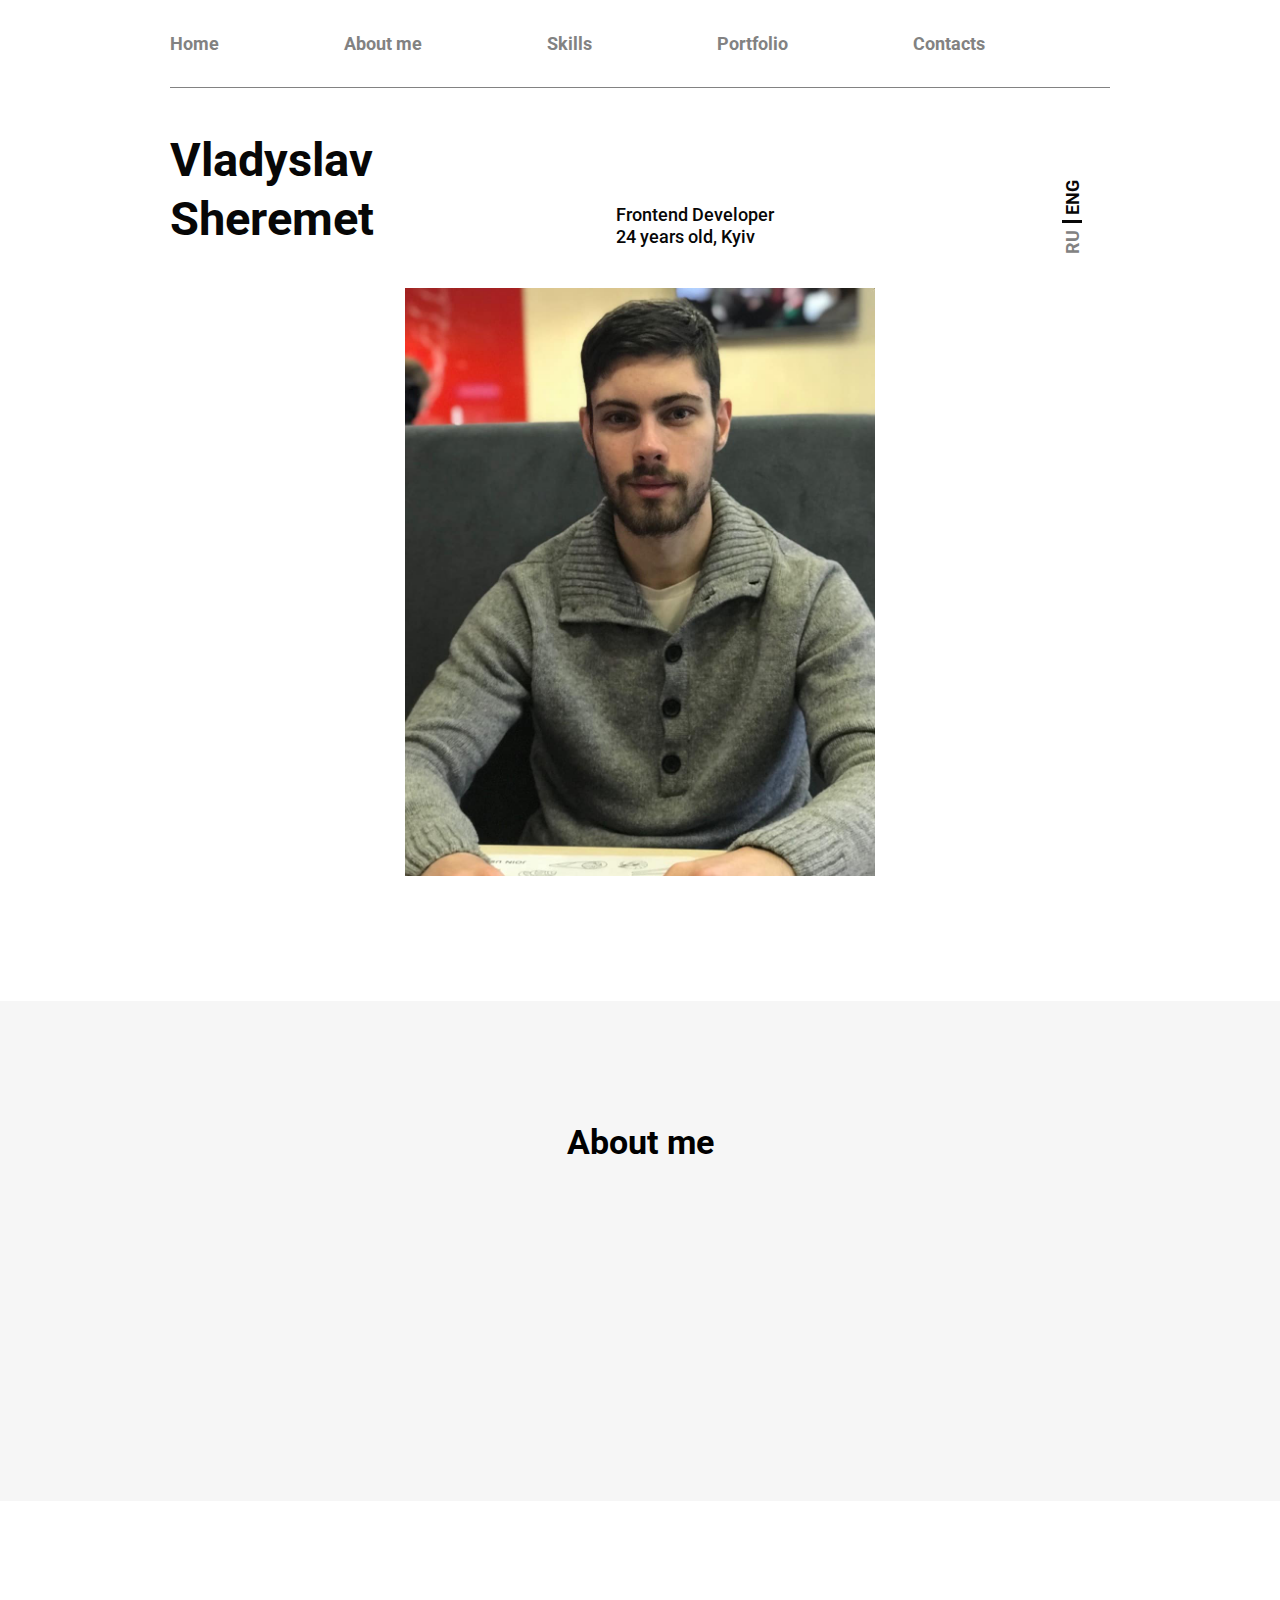
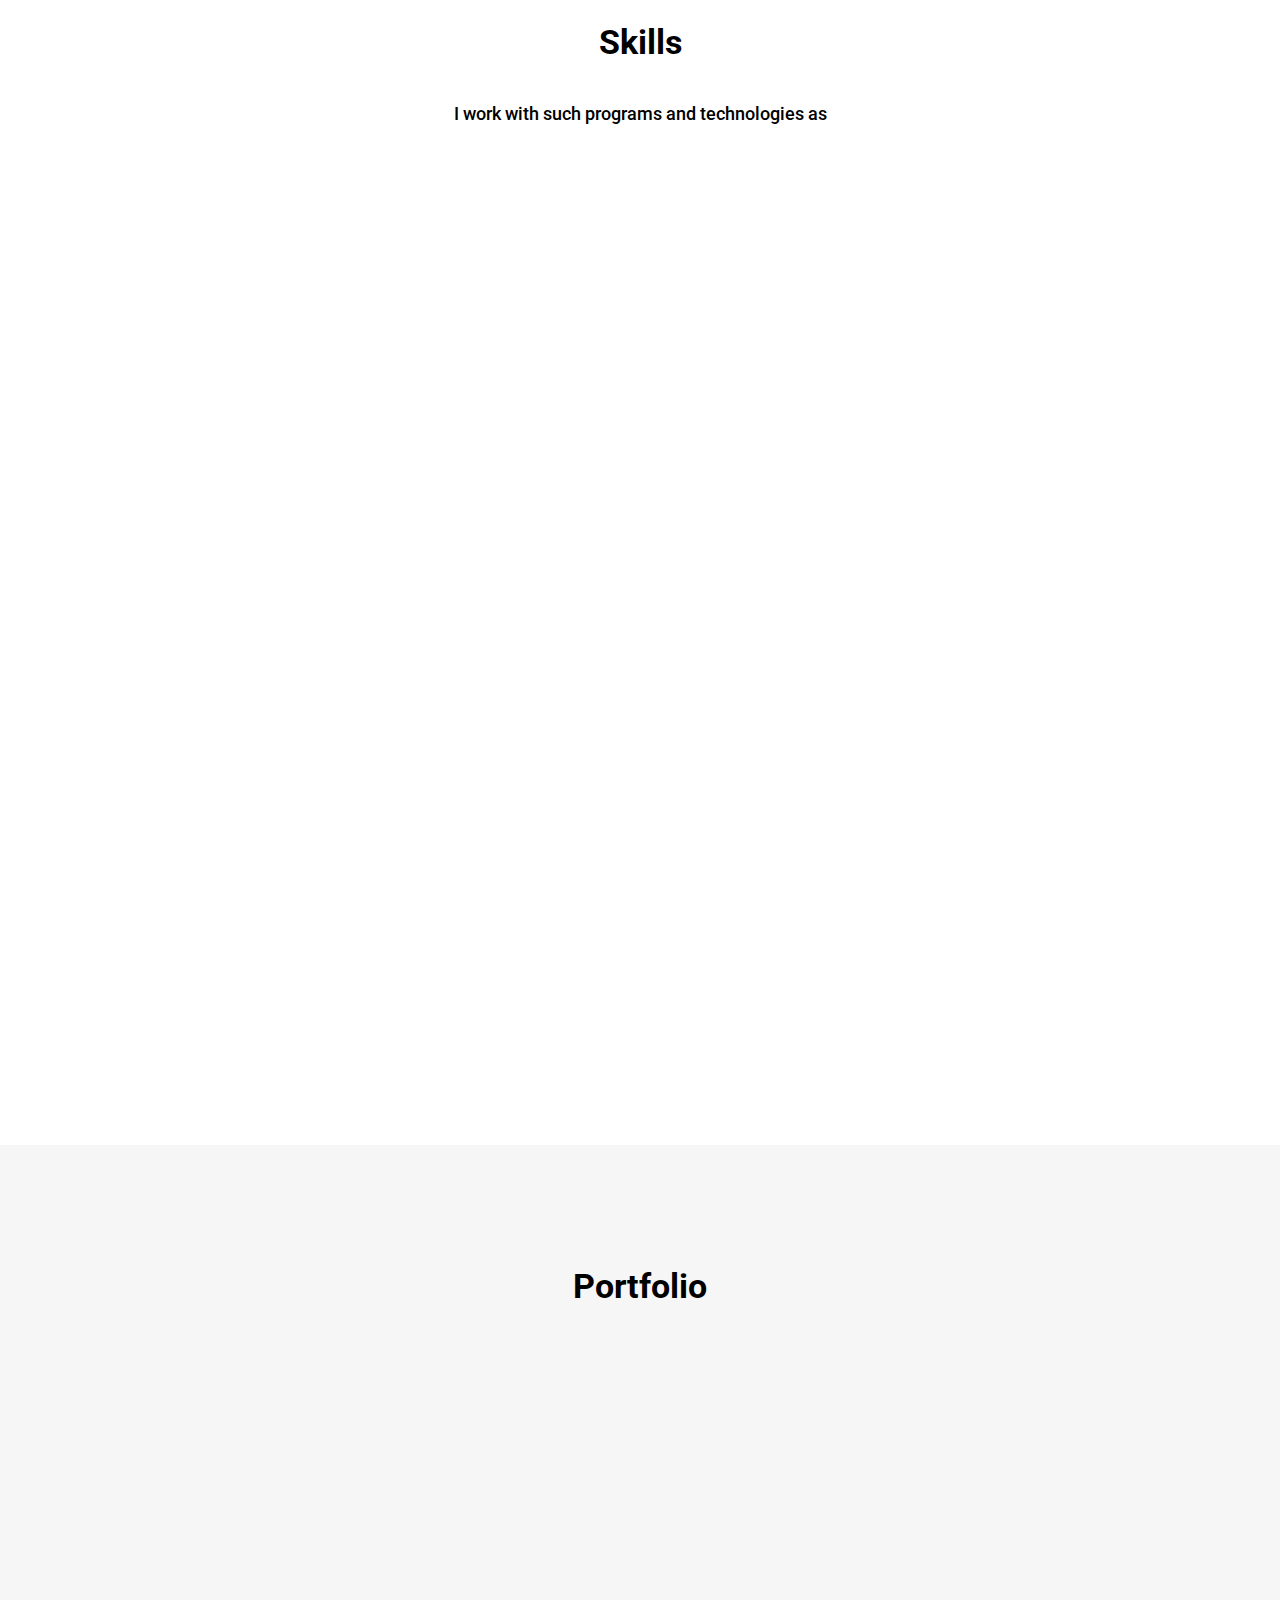
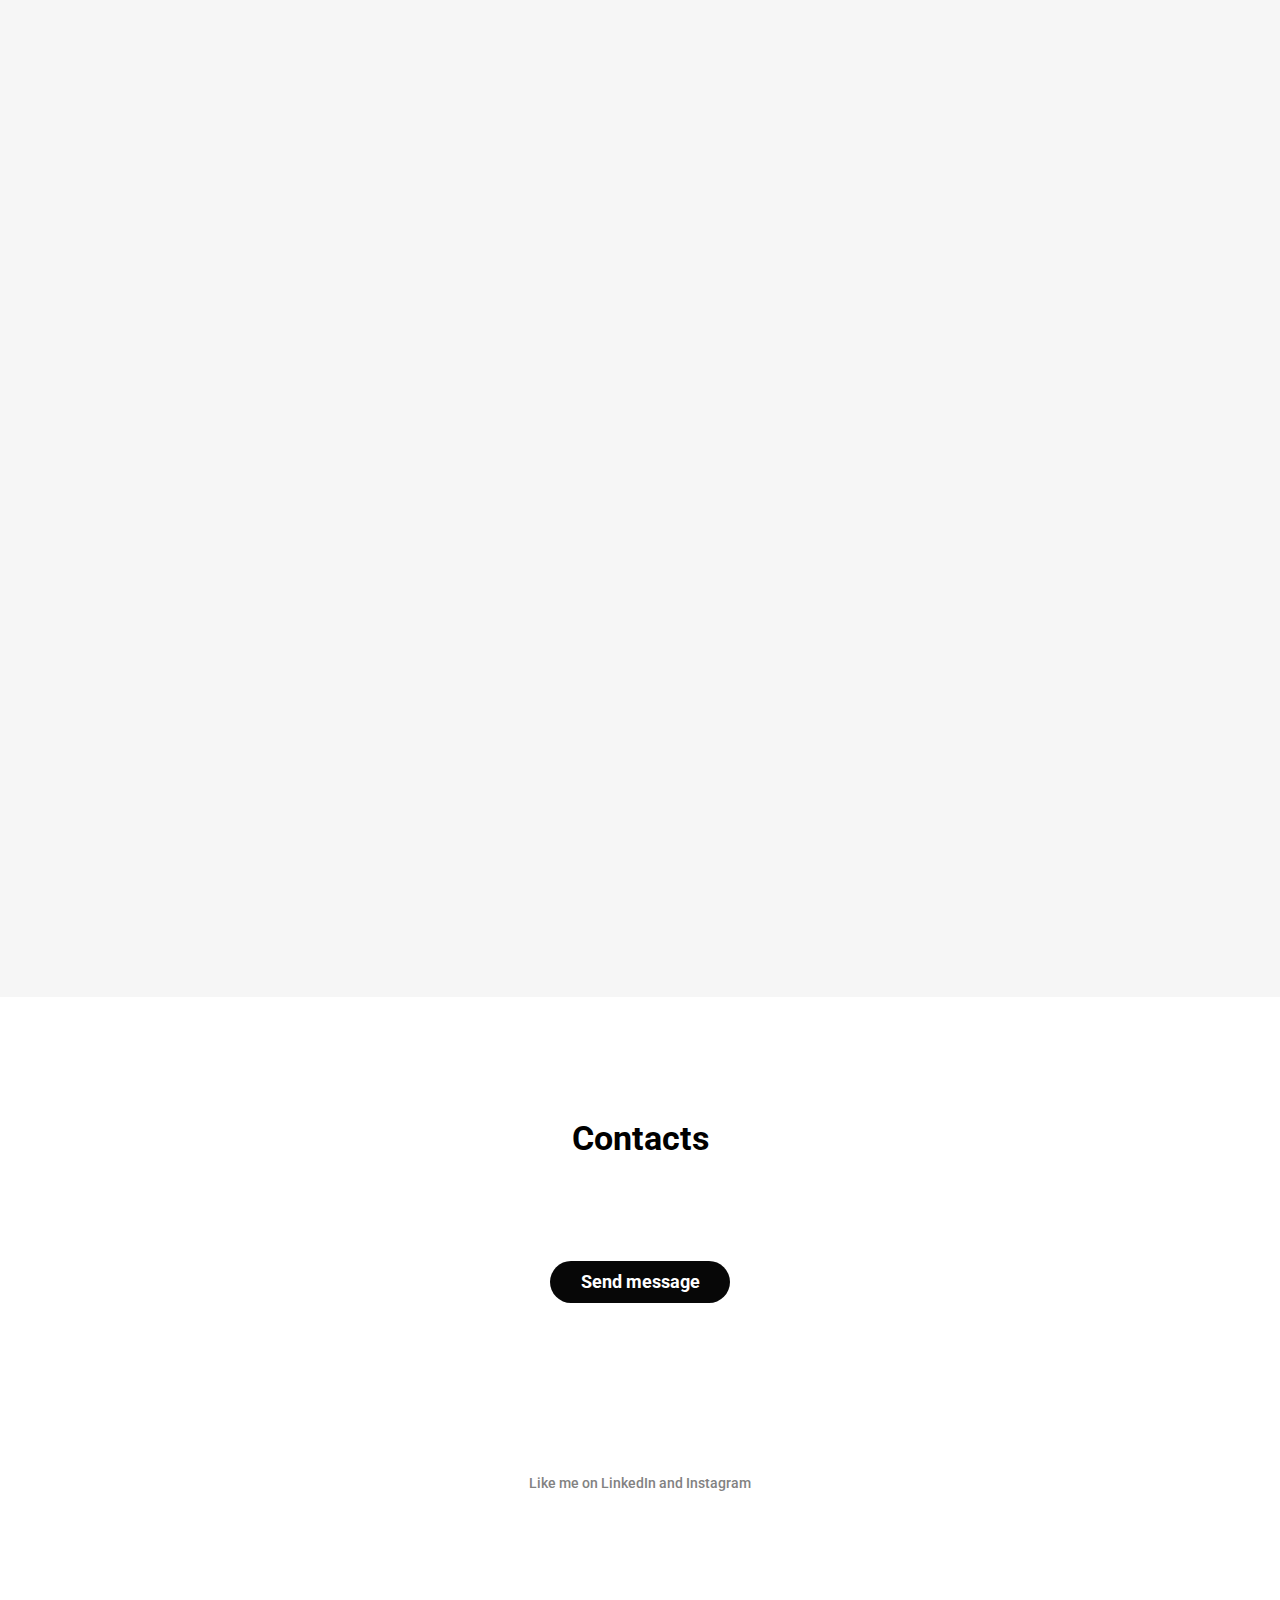
==== commit d3a4d870: "Update index.html" ====
--- a/index.html
+++ b/index.html
@@ -171,6 +171,10 @@
 				<a href="https://vladyslav-sheremet.github.io/" target="blanck"><img src="img/work_2.png" alt=""></a>
 				<p>site</p>
 			</div>
+			<div class="site wow bounceInLeft">
+				<a href="https://vladyslav-sheremet.github.io/mdb.github.io/" target="blanck"><img src="img/work_3.png" alt=""></a>
+				<p>site</p>
+			</div>
 		</div>
 	</section>
 	<footer class="footer" id="footer">
@@ -198,4 +202,4 @@
 	<script src="js/libs.min.js"></script>
 	<script src="js/main.min.js"></script>
 </body>
-</html>+</html>
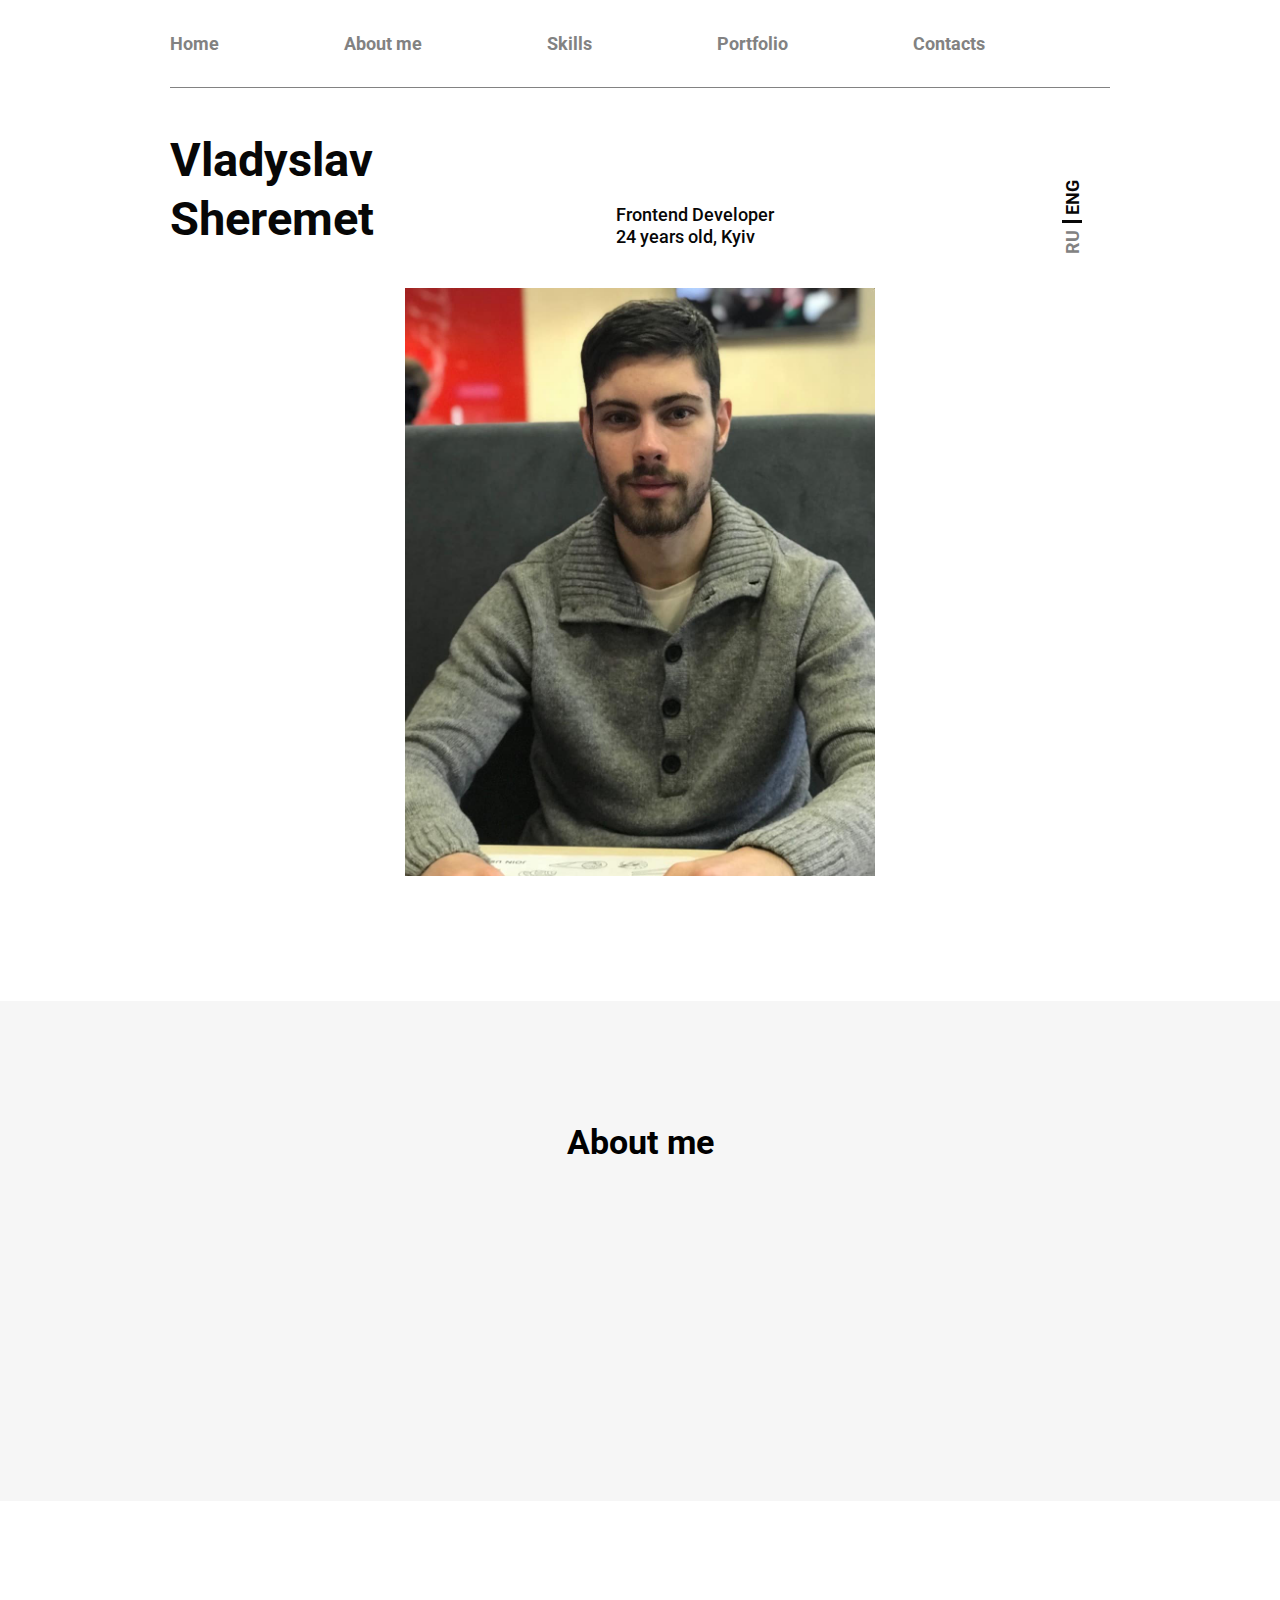
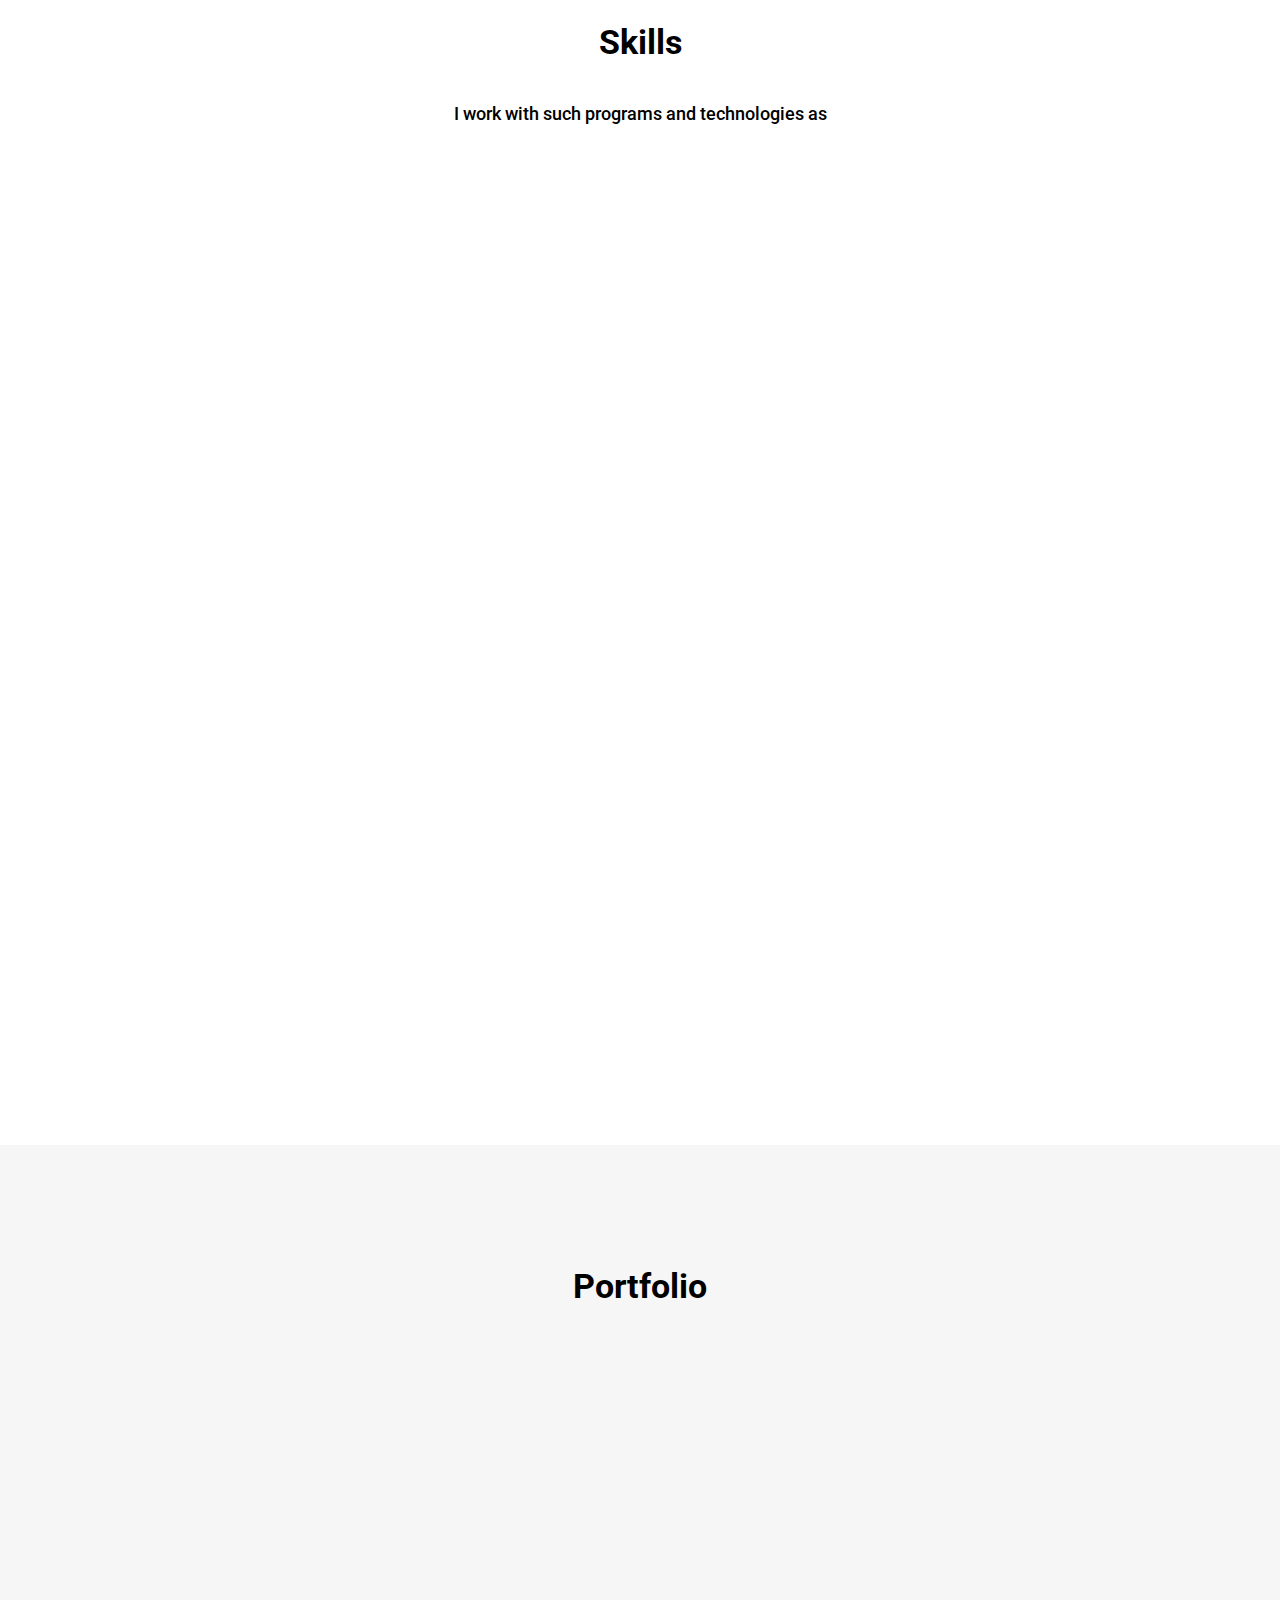
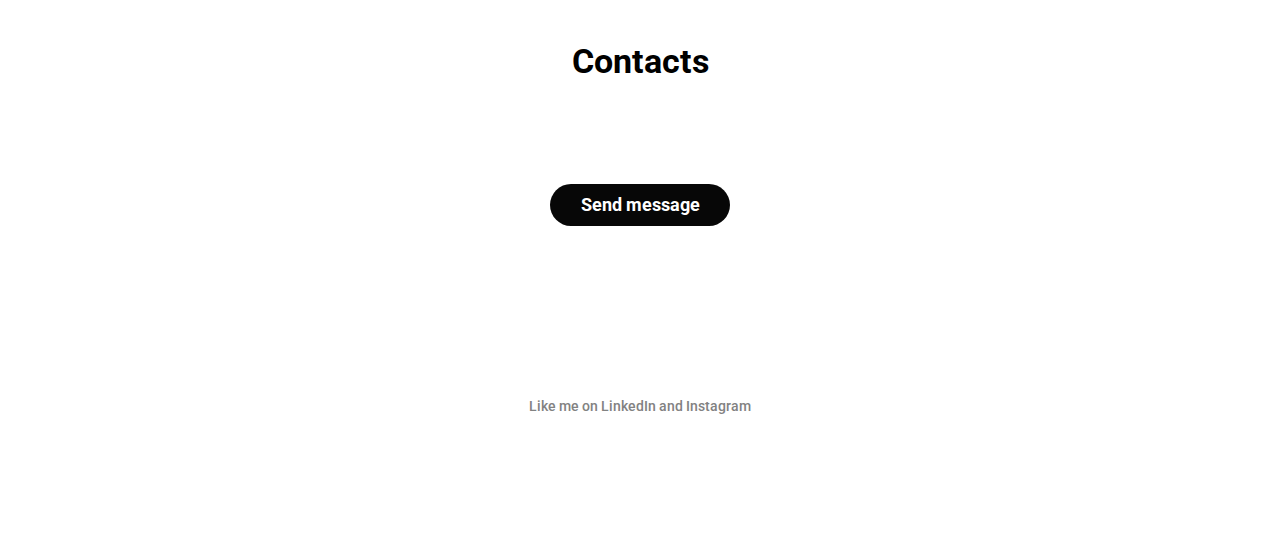
==== commit 2d5b0991: "Update index.html" ====
--- a/index.html
+++ b/index.html
@@ -175,6 +175,10 @@
 				<a href="https://vladyslav-sheremet.github.io/mdb.github.io/" target="blanck"><img src="img/work_3.png" alt=""></a>
 				<p>site</p>
 			</div>
+			<div class="site wow bounceInRight">
+				<a href="https://vladyslav-sheremet.github.io/mashroom.github.io/" target="blanck"><img src="img/work_4.png" alt=""></a>
+				<p>site</p>
+			</div>
 		</div>
 	</section>
 	<footer class="footer" id="footer">
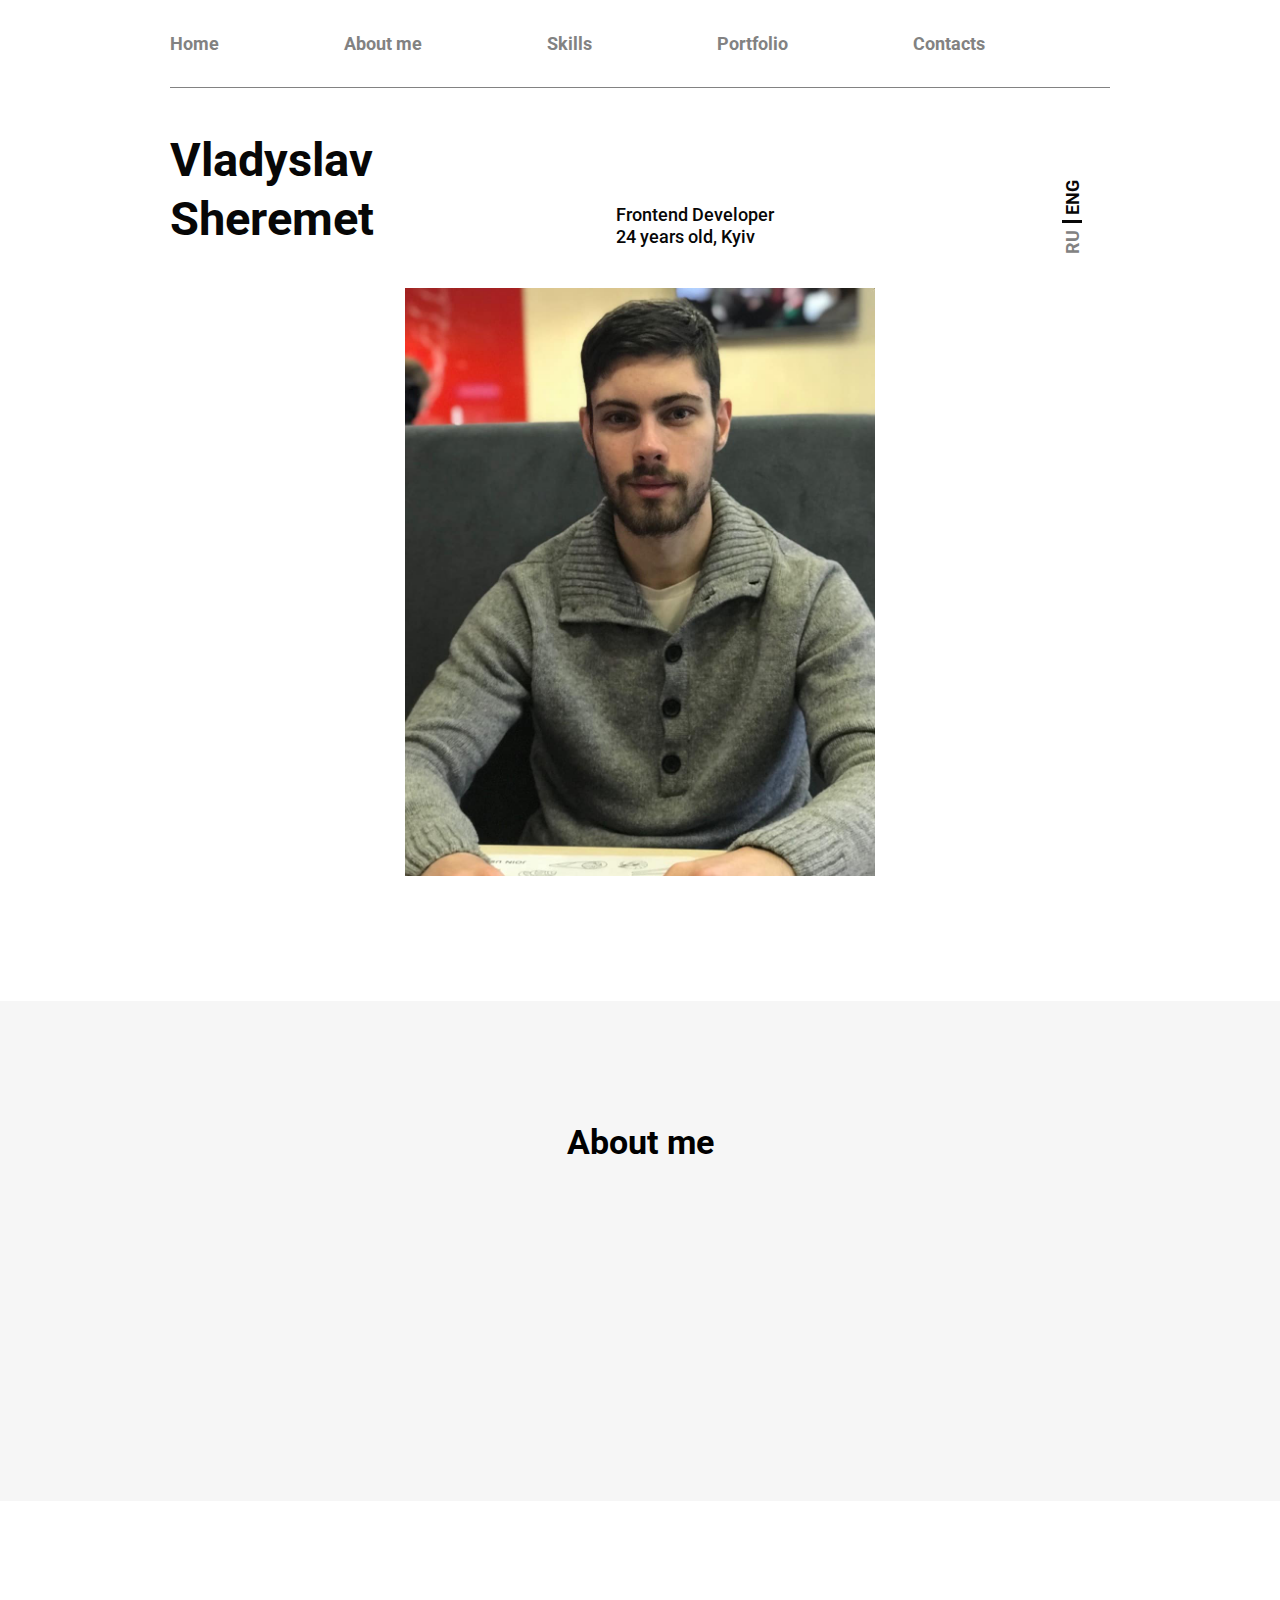
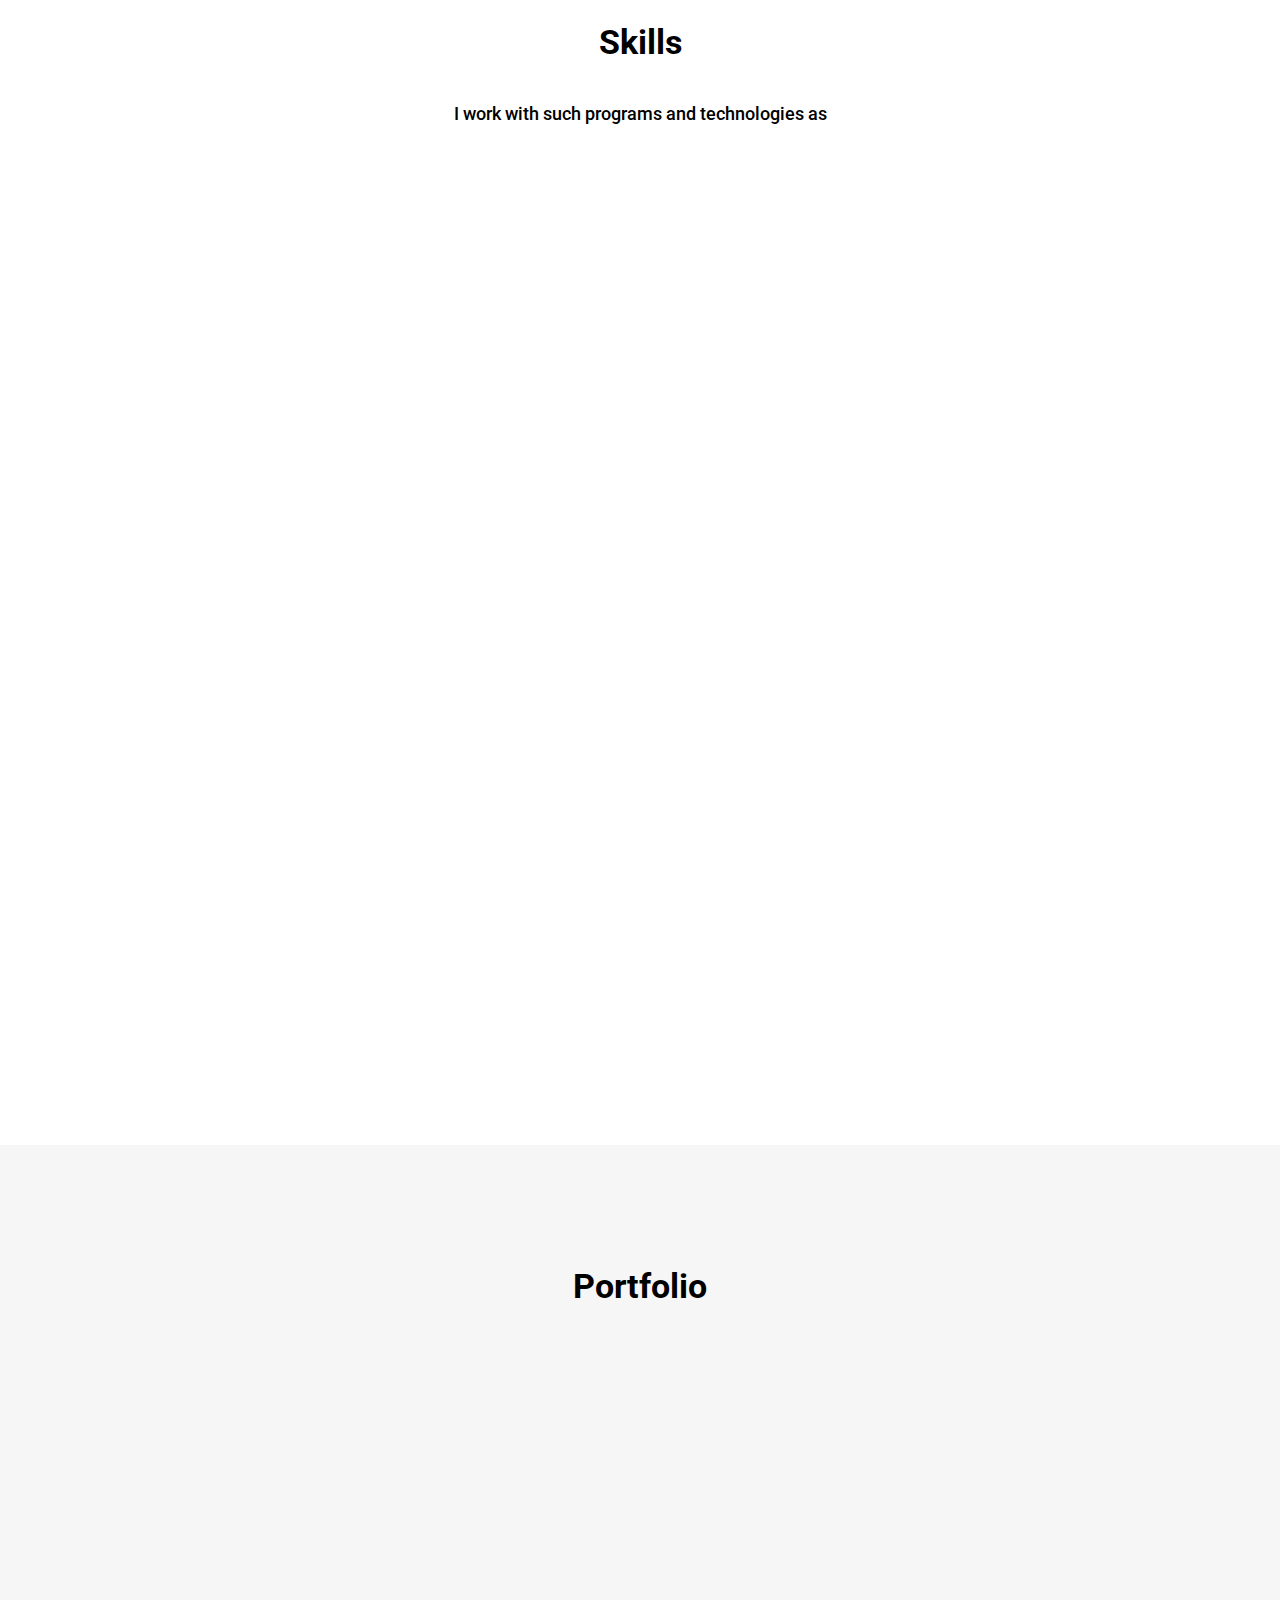
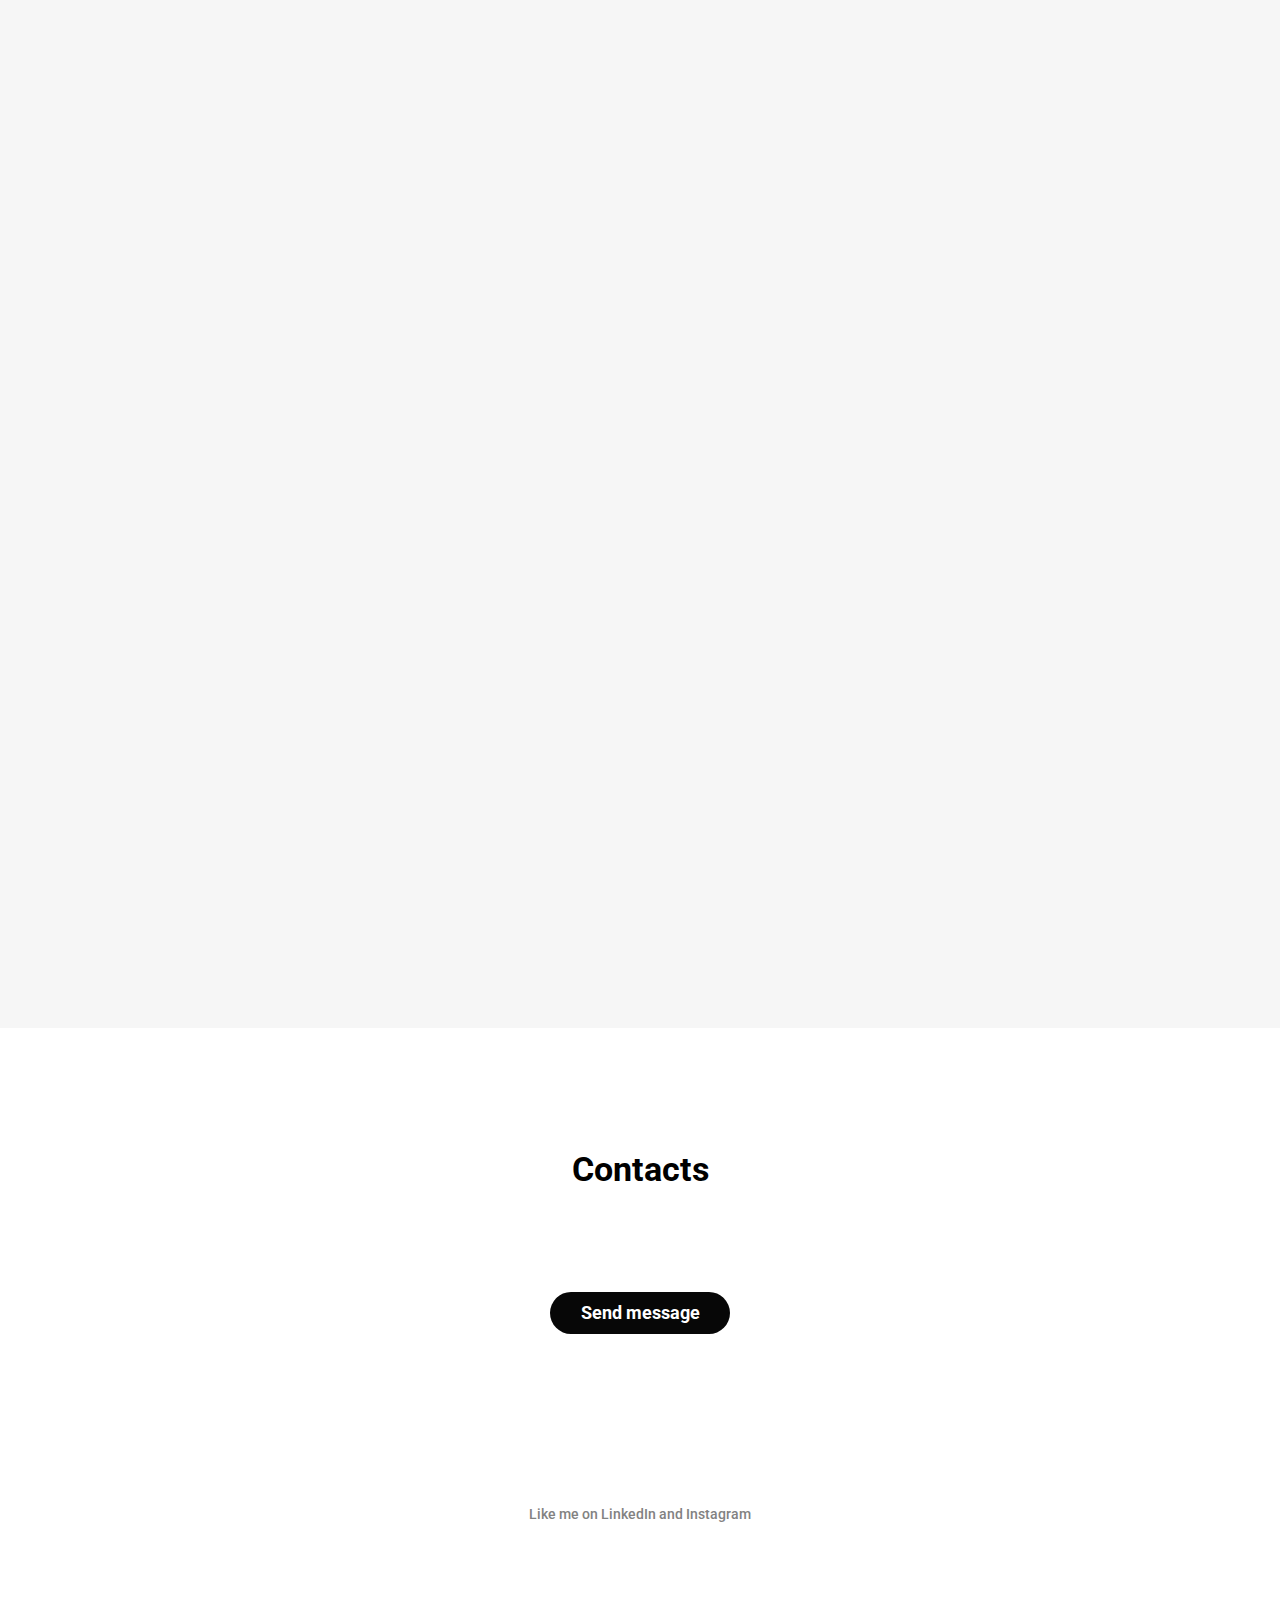
==== commit 400fc945: "1" ====
--- a/index.html
+++ b/index.html
@@ -179,6 +179,14 @@
 				<a href="https://vladyslav-sheremet.github.io/mashroom.github.io/" target="blanck"><img src="img/work_4.png" alt=""></a>
 				<p>site</p>
 			</div>
+			<div class="site wow bounceInLeft">
+				<a href="https://vladyslav-sheremet.github.io/hungry-people.github.io/" target="blanck"><img src="img/work_5.png" alt=""></a>
+				<p>site</p>
+			</div>
+			<div class="site wow bounceInRight">
+				<a href="https://vladyslav-sheremet.github.io/naga.github.io/" target="blanck"><img src="img/work_6.png" alt=""></a>
+				<p>site</p>
+			</div>
 		</div>
 	</section>
 	<footer class="footer" id="footer">
